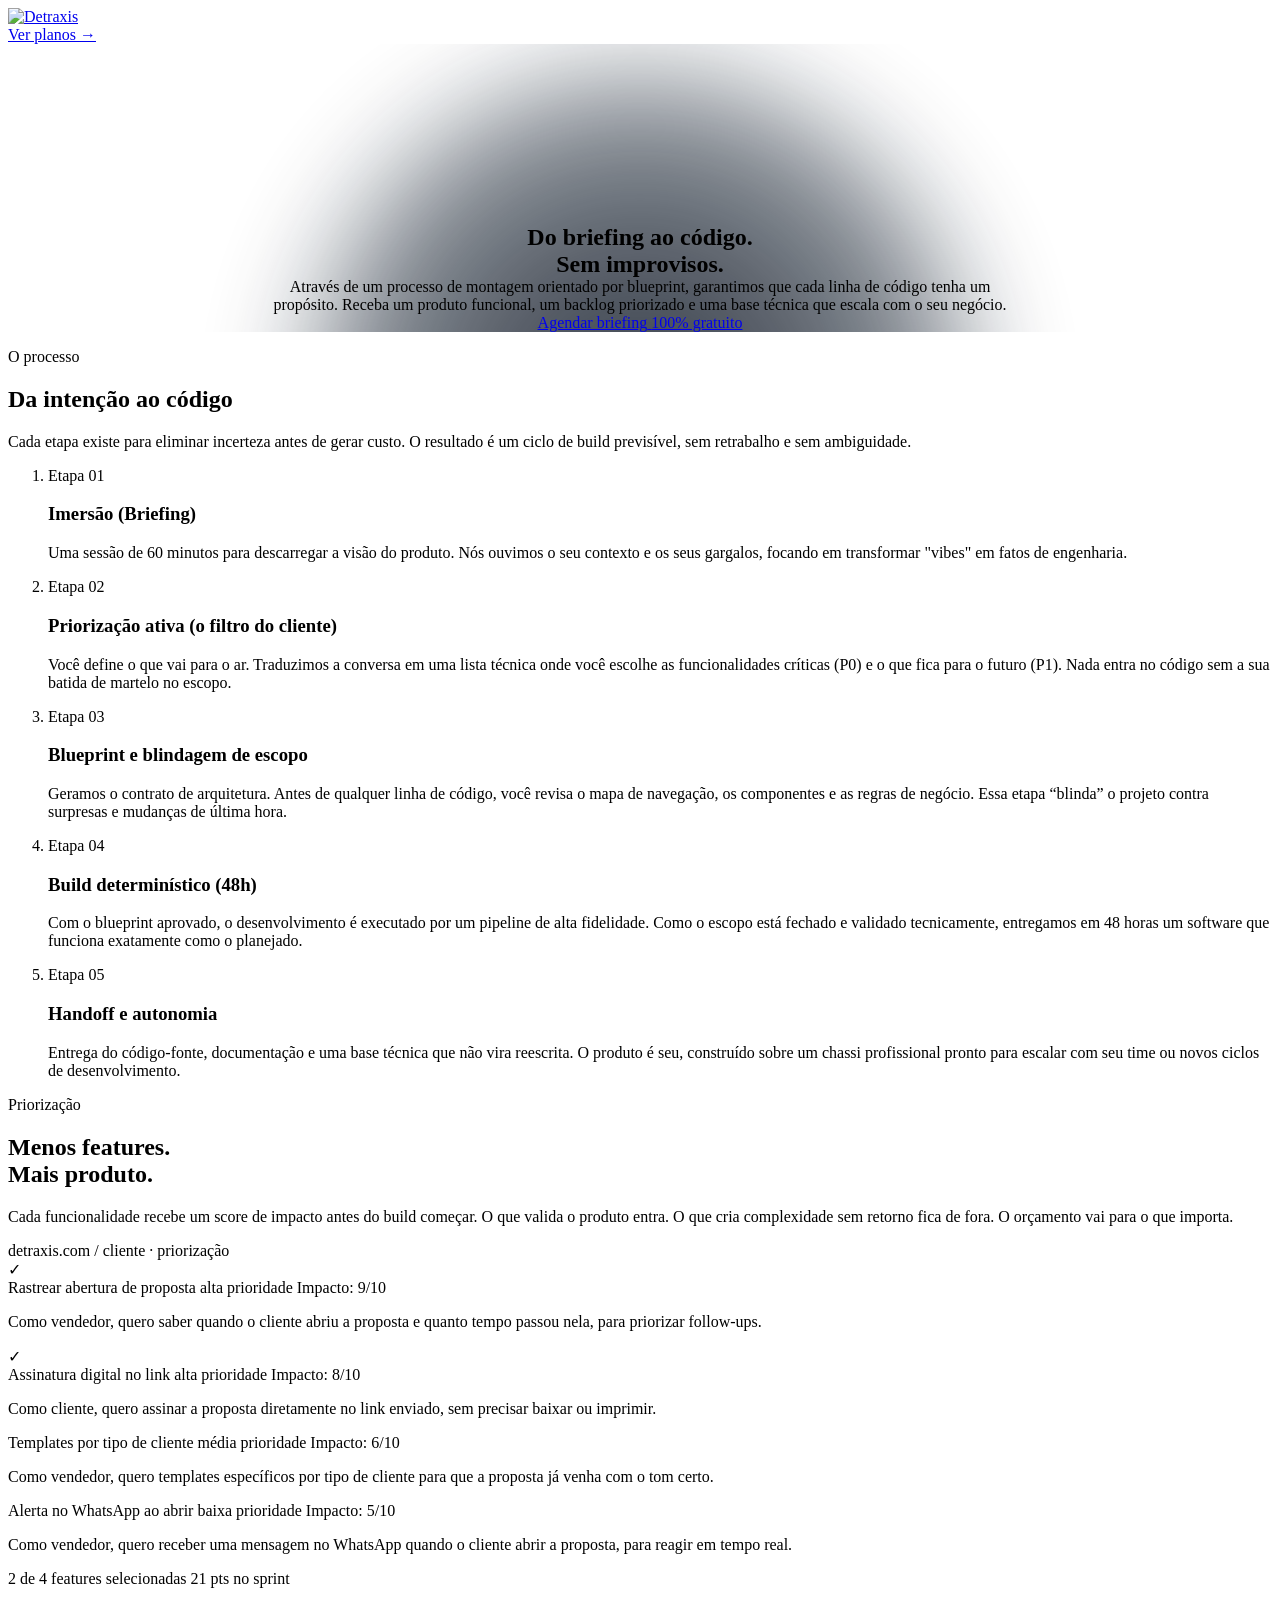
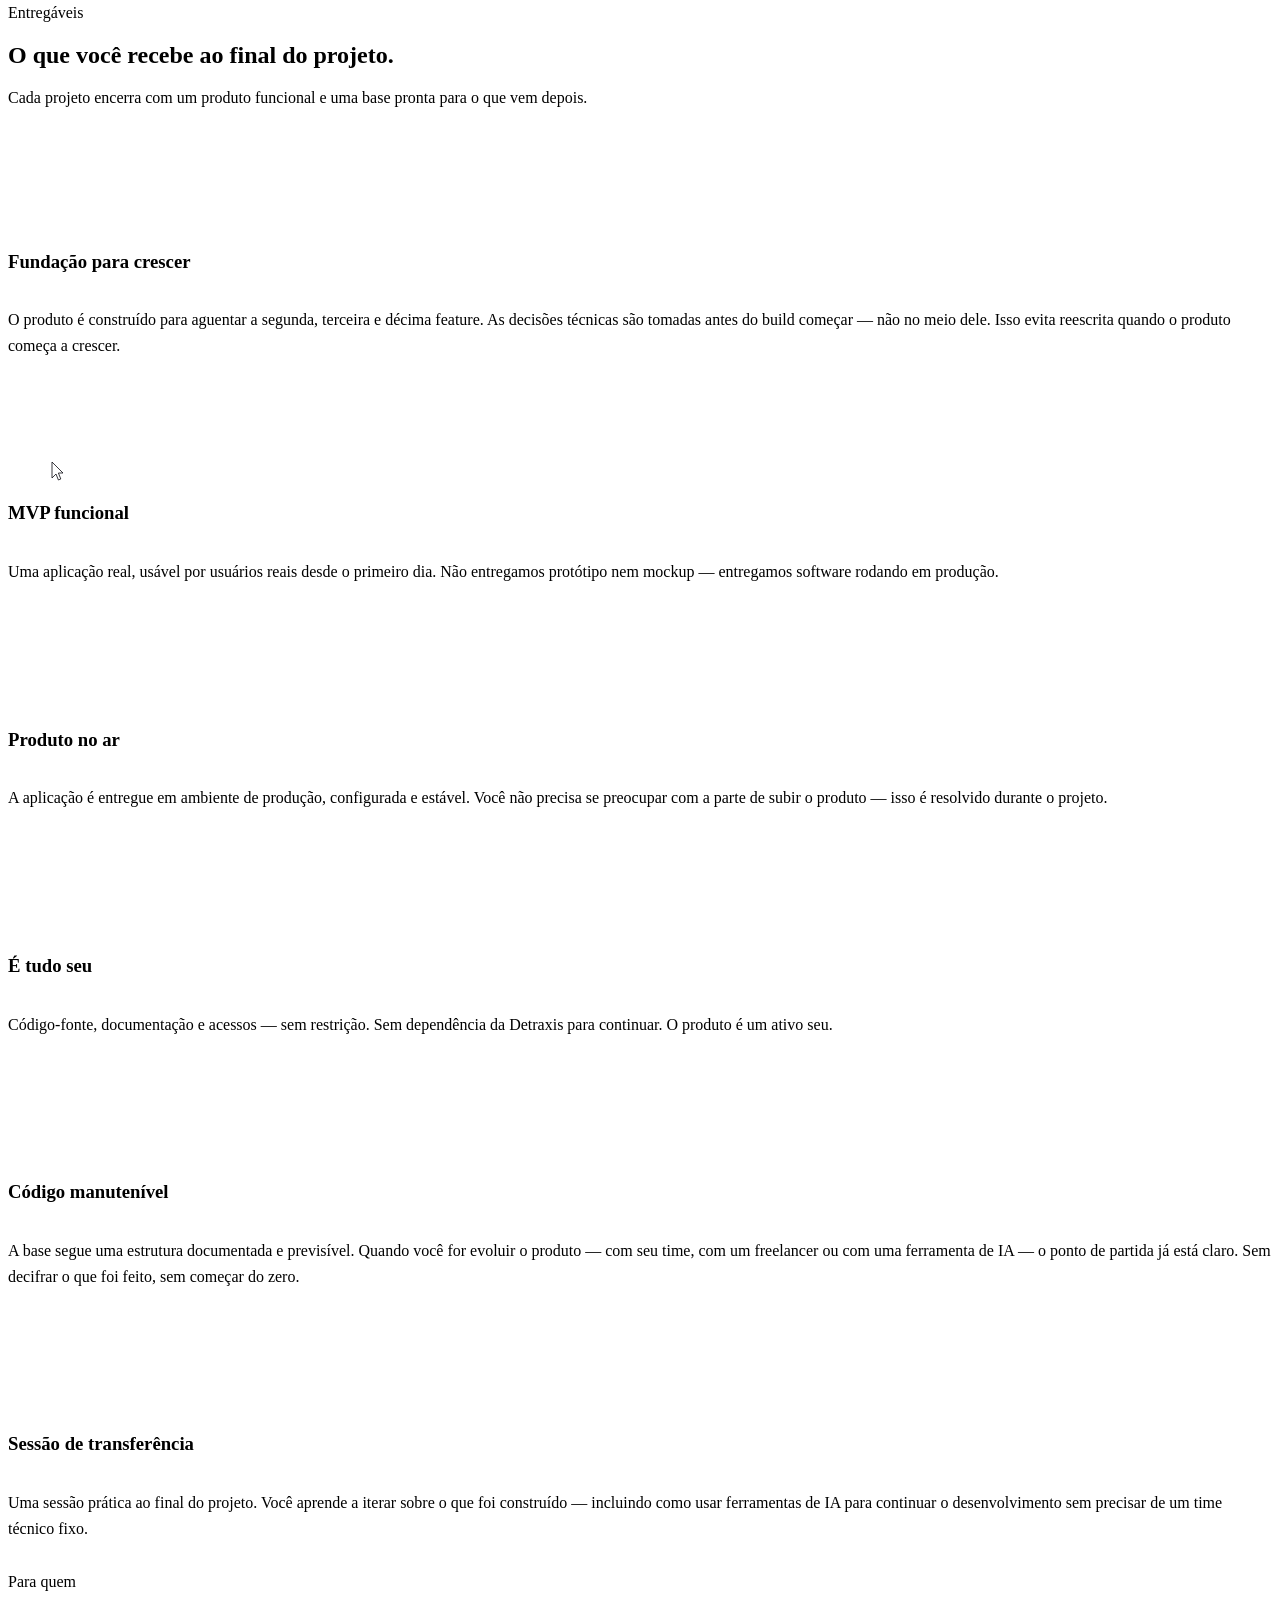
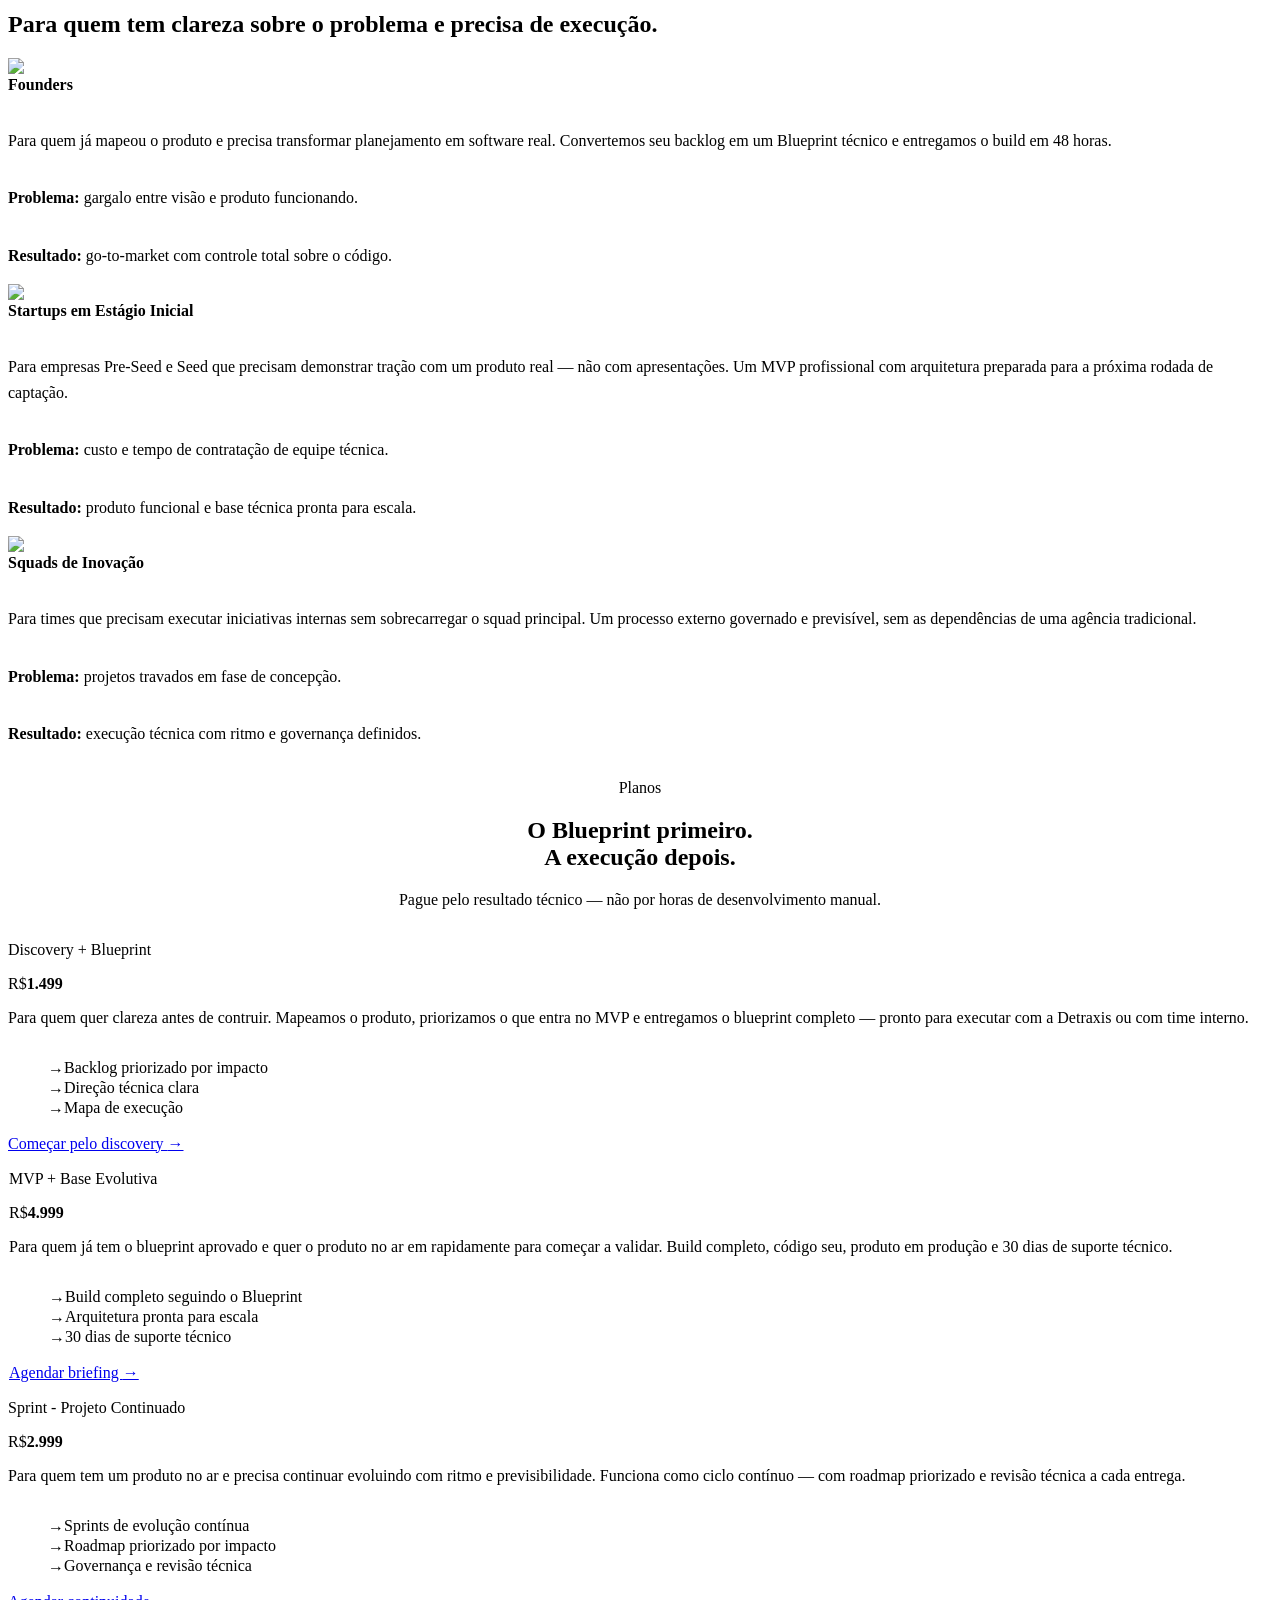
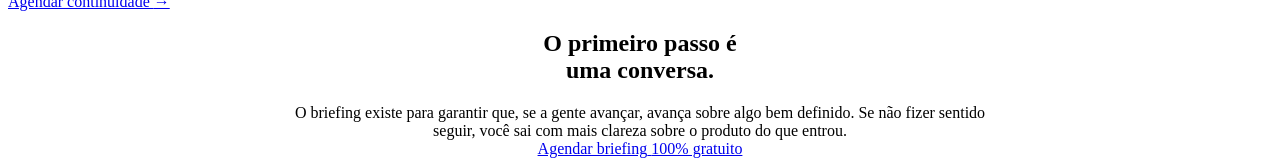
==== index.html @ 5890074c "Favicon padronizado em todas as páginas HTML Adiciona <link rel=icon href=site/img/favicon.png type=" ====
<!DOCTYPE html>
<html lang="pt-BR">
<head>
  <meta charset="UTF-8">
  <meta name="viewport" content="width=device-width, initial-scale=1.0">
  <title>Detraxis — Do briefing ao código. Sem improvisos.</title>
  <meta name="description"
    content="Através de um processo de montagem orientado por blueprint, garantimos que cada linha de código tenha um propósito. Receba um produto funcional, um backlog priorizado e uma base técnica que escala com o seu negócio.">
  <link rel="preconnect" href="https://fonts.googleapis.com">
  <link rel="preconnect" href="https://fonts.gstatic.com" crossorigin>
  <link
    href="https://fonts.googleapis.com/css2?family=Inter:wght@100..900&family=DM+Sans:opsz,wght@9..40,300;9..40,400;9..40,500;9..40,600&display=swap"
    rel="stylesheet">
  <link rel="stylesheet" href="site/css/style.css">
  <link href="https://unpkg.com/aos@2.3.1/dist/aos.css" rel="stylesheet">

  <link rel="icon" href="site/img/favicon.png" type="image/png">

  <!-- Open Graph -->
  <meta property="og:type" content="website">
  <meta property="og:site_name" content="Detraxis">
  <meta property="og:locale" content="pt_BR">

  <meta property="og:title" content="Detraxis — Do briefing ao código. Sem improvisos.">
  <meta property="og:url" content="https://mikaelcarrara.github.io/detraxis-site/">

  <meta property="og:image" content="https://mikaelcarrara.github.io/detraxis-site/site/img/social.png">
  <meta property="og:image:type" content="image/png">
  <meta property="og:image:width" content="1200">
  <meta property="og:image:height" content="630">
  <meta property="og:image:alt" content="Detraxis — Do briefing ao código. Sem improvisos.">

  <!-- Twitter / X -->
  <meta name="twitter:card" content="summary_large_image">
  <meta name="twitter:title" content="Detraxis — Do briefing ao código. Sem improvisos.">
  <meta name="twitter:description" content="Através de um processo de montagem orientado por blueprint, garantimos que cada linha de código tenha um propósito. Receba um produto funcional, um backlog priorizado e uma base técnica que escala com o seu negócio.">
  <meta name="twitter:image" content="https://mikaelcarrara.github.io/detraxis-site/site/img/social.png">
</head>

<body>

  <!-- NAV -->
  <header role="banner">
    <nav class="nav" aria-label="Navegação principal">
      <div class="container nav__inner">
        <a href="#" class="nav__logo" aria-label="Detraxis — Home">
          <img src="site/img/detraxis-logo.svg" alt="Detraxis">
        </a>
        <div class="nav__right">
          <a href="https://w.app/deplova" class="btn btn--primary btn--sm" aria-label="Começar projeto">
            <span class="btn__inner">Ver planos
              <span class="btn__arrow" aria-hidden="true">→</span>
            </span>
          </a>
        </div>
      </div>
    </nav>
  </header>

  <main id="main-content" role="main">

    <!-- HERO -->
    <section class="hero" aria-labelledby="hero-headline">
      <canvas id="bg-canvas"></canvas>
      <div class="container hero__content">
        <h1 id="hero-headline" class="headline headline--xl hero__headline" data-aos="fade-up">
          Do briefing ao código.<br> Sem improvisos.
        </h1>
        <p class="desc hero__sub" data-aos="fade-up" data-aos-delay="100">
          Através de um processo de montagem orientado por blueprint, garantimos que cada linha de código tenha um propósito. Receba um produto funcional, um backlog priorizado e uma base técnica que escala com o seu negócio.
        </p>
        <div class="hero__actions" data-aos="fade-up" data-aos-delay="150">
          <a href="https://w.app/deplova" class="btn btn--primary" data-aos="fade-up" data-aos-delay="100">
            <span class="btn__inner btn__inner--hero">
              <span class="btn__text">
                <span class="btn__title">Agendar briefing</span>
                <span class="btn__subtitle">100% gratuito</span>
              </span>
            </span>
          </a>
        </div>
      </div>
    </section>

    <!-- COMO FUNCIONA -->
    <section id="como-funciona" class="section" aria-labelledby="how-headline">
      <div class="container">
        <div class="grid grid-2" style="align-items: center;">
          <div class="section-header" data-aos="fade-up">
            <p class="label">O processo</p>
            <h2 id="how-headline" class="headline headline--lg">
              Da intenção ao código
            </h2>
            <p class="desc">Cada etapa existe para eliminar incerteza antes de gerar custo. O resultado é um ciclo de build previsível, sem retrabalho e sem ambiguidade.</p>
          </div>
          <ol class="timeline" aria-label="Etapas do processo" data-aos="fade-up" data-aos-delay="100">

            <li class="timeline-step">
              <div class="timeline-step__marker" aria-hidden="true">
                <span class="timeline-step__dot"></span>
              </div>
              <div>
                <p class="timeline-step__time">Etapa 01</p>
                <h3 class="timeline-step__title">Imersão (Briefing)</h3>
                <p class="timeline-step__desc">
                  Uma sessão de 60 minutos para descarregar a visão do produto. Nós ouvimos o seu contexto e os seus gargalos, focando em transformar "vibes" em fatos de engenharia.
                </p>
              </div>
            </li>

            <li class="timeline-step">
              <div class="timeline-step__marker" aria-hidden="true">
                <span class="timeline-step__dot"></span>
              </div>
              <div>
                <p class="timeline-step__time">Etapa 02</p>
                <h3 class="timeline-step__title">Priorização ativa (o filtro do cliente)</h3>
                <p class="timeline-step__desc">
                  Você define o que vai para o ar. Traduzimos a conversa em uma lista técnica onde você escolhe as funcionalidades críticas (P0) e o que fica para o futuro (P1). Nada entra no código sem a sua batida de martelo no escopo.
                </p>
              </div>
            </li>

            <li class="timeline-step">
              <div class="timeline-step__marker" aria-hidden="true">
                <span class="timeline-step__dot"></span>
              </div>
              <div>
                <p class="timeline-step__time">Etapa 03</p>
                <h3 class="timeline-step__title">Blueprint e blindagem de escopo</h3>
                <p class="timeline-step__desc">
                  Geramos o contrato de arquitetura. Antes de qualquer linha de código, você revisa o mapa de navegação, os componentes e as regras de negócio. Essa etapa “blinda” o projeto contra surpresas e mudanças de última hora.
                </p>
              </div>
            </li>

            <li class="timeline-step">
              <div class="timeline-step__marker" aria-hidden="true">
                <span class="timeline-step__dot"></span>
              </div>
              <div>
                <p class="timeline-step__time">Etapa 04</p>
                <h3 class="timeline-step__title">Build determinístico (48h)</h3>
                <p class="timeline-step__desc">
                  Com o blueprint aprovado, o desenvolvimento é executado por um pipeline de alta fidelidade. Como o escopo está fechado e validado tecnicamente, entregamos em 48 horas um software que funciona exatamente como o planejado.
                </p>
              </div>
            </li>

            <li class="timeline-step">
              <div class="timeline-step__marker" aria-hidden="true">
                <span class="timeline-step__dot"></span>
              </div>
              <div>
                <p class="timeline-step__time">Etapa 05</p>
                <h3 class="timeline-step__title">Handoff e autonomia</h3>
                <p class="timeline-step__desc">
                  Entrega do código-fonte, documentação e uma base técnica que não vira reescrita. O produto é seu, construído sobre um chassi profissional pronto para escalar com seu time ou novos ciclos de desenvolvimento.
                </p>
              </div>
            </li>

          </ol>
        </div>
      </div>
    </section>

    <!-- PRIORIZAÇÃO -->
    <section class="section priorization" aria-labelledby="controle-headline">
      <div class="container">
        <div class="grid grid-2" style="align-items: center;" data-aos="fade-up">
          <div class="section-header" data-aos="fade-up">
            <p class="label">Priorização</p>
            <h2 id="controle-headline" class="headline headline--lg">
              Menos features.<br>
              Mais produto.
            </h2>
            <p class="desc">Cada funcionalidade recebe um score de impacto antes do build começar. O que valida o produto entra. O que cria complexidade sem retorno fica de fora. O orçamento vai para o que importa.
          </div>
          <div class="controle__visual" aria-label="Demonstração da interface de priorização" data-aos="fade-up" data-aos-delay="100">
            <div class="demo-window">
              <div class="demo-window__bar" aria-hidden="true">
                <span class="terminal-dot terminal-dot--r"></span>
                <span class="terminal-dot terminal-dot--y"></span>
                <span class="terminal-dot terminal-dot--g"></span>
                <span class="demo-window__url">detraxis.com / cliente · priorização</span>
              </div>
              <div class="demo-window__body">
                <div class="demo-features" role="list">

                  <div class="demo-feature demo-feature--selected" role="listitem" aria-selected="true">
                    <div class="demo-feature__sel" aria-hidden="true">✓</div>
                    <div class="demo-feature__content">
                      <div class="demo-feature__header">
                        <span class="demo-feature__name">Rastrear abertura de proposta</span>
                        <span class="demo-feature__tags">
                          <span class="demo-feature__tag demo-feature__tag--high">alta prioridade</span>
                          <span class="demo-feature__tag">Impacto: 9/10</span>
                        </span>
                      </div>
                      <p class="demo-feature__story">Como vendedor, quero saber quando o cliente abriu a proposta e
                        quanto tempo passou nela, para priorizar follow-ups.</p>
                    </div>
                  </div>

                  <div class="demo-feature demo-feature--selected" role="listitem" aria-selected="true">
                    <div class="demo-feature__sel" aria-hidden="true">✓</div>
                    <div class="demo-feature__content">
                      <div class="demo-feature__header">
                        <span class="demo-feature__name">Assinatura digital no link</span>
                        <span class="demo-feature__tags">
                          <span class="demo-feature__tag demo-feature__tag--high">alta prioridade</span>
                          <span class="demo-feature__tag">Impacto: 8/10</span>
                        </span>
                      </div>
                      <p class="demo-feature__story">Como cliente, quero assinar a proposta diretamente no link enviado,
                        sem precisar baixar ou imprimir.</p>
                    </div>
                  </div>

                  <div class="demo-feature" role="listitem" aria-selected="false">
                    <div class="demo-feature__sel demo-feature__sel--empty" aria-hidden="true"></div>
                    <div class="demo-feature__content">
                      <div class="demo-feature__header">
                        <span class="demo-feature__name">Templates por tipo de cliente</span>
                        <span class="demo-feature__tags">
                          <span class="demo-feature__tag">média prioridade</span>
                          <span class="demo-feature__tag">Impacto: 6/10</span>
                        </span>
                      </div>
                      <p class="demo-feature__story">Como vendedor, quero templates específicos por tipo de cliente para
                        que a proposta já venha com o tom certo.</p>
                    </div>
                  </div>

                  <div class="demo-feature" role="listitem" aria-selected="false">
                    <div class="demo-feature__sel demo-feature__sel--empty" aria-hidden="true"></div>
                    <div class="demo-feature__content">
                      <div class="demo-feature__header">
                        <span class="demo-feature__name">Alerta no WhatsApp ao abrir</span>
                        <span class="demo-feature__tags">
                          <span class="demo-feature__tag">baixa prioridade</span>
                          <span class="demo-feature__tag">Impacto: 5/10</span>
                        </span>
                      </div>
                      <p class="demo-feature__story">Como vendedor, quero receber uma mensagem no WhatsApp quando o
                        cliente abrir a proposta, para reagir em tempo real.</p>
                    </div>
                  </div>

                </div>
                <div class="demo-window__footer">
                  <span class="demo-window__count">2 de 4 features selecionadas</span>
                  <span class="demo-window__pts">21 pts no sprint</span>
                </div>
              </div>
            </div>
          </div>
        </div>
      </div>
    </section>


    <!-- ENTREGÁVEIS -->
    <section id="entregaveis" class="section" aria-labelledby="deliverables-headline">
      <div class="container">
        <div class="section-header" data-aos="fade-up">
          <p class="label">Entregáveis</p>
          <h2 id="deliverables-headline" class="headline headline--lg">
            O que você recebe ao final do projeto.
          </h2>
          <p class="desc">
            Cada projeto encerra com um produto funcional e uma base pronta para o que vem depois.
          </p>
        </div>
        <div class="grid grid-3" role="list" data-aos="fade-up" data-aos-delay="50">

          <article class="content-card" role="listitem">
            <div class="content-card__icon">
            <svg width="128" height="128" viewBox="0 0 64 64" fill="none">
              <line class="e1 e-pulse" x1="32" y1="32" x2="12" y2="12" stroke="var(--c4)" stroke-width="1" />
              <line class="e2 e-pulse" x1="32" y1="32" x2="52" y2="12" stroke="var(--c4)" stroke-width="1" />
              <line class="e3 e-pulse" x1="32" y1="32" x2="10" y2="48" stroke="var(--c4)" stroke-width="1" />
              <line class="e4 e-pulse" x1="32" y1="32" x2="54" y2="48" stroke="var(--r4)" stroke-width="1" />
              <circle class="nd1" cx="12" cy="12" fill="var(--c4)" opacity=".7" />
              <circle class="nd2" cx="52" cy="12" fill="var(--c4)" opacity=".7" />
              <circle class="nd3" cx="10" cy="48" fill="var(--c4)" opacity=".7" />
              <circle class="nd4" cx="54" cy="48" fill="var(--r4)" opacity=".7" />
              <text x="12" y="8" font-family="monospace" font-size="5" fill="var(--c3)" text-anchor="middle"
                opacity=".6">DB</text>
              <text x="52" y="8" font-family="monospace" font-size="5" fill="var(--c3)" text-anchor="middle"
                opacity=".6">API</text>
              <text x="10" y="58" font-family="monospace" font-size="5" fill="var(--c3)" text-anchor="middle"
                opacity=".6">UI</text>
              <text x="54" y="58" font-family="monospace" font-size="5" fill="var(--r3)" text-anchor="middle"
                opacity=".6">CDN</text>
              <circle cx="32" cy="32" r="10" fill="var(--c4)" fill-opacity=".08" stroke="var(--c4)" stroke-width=".6"
                opacity=".4" />
              <circle class="nc" cx="32" cy="32" fill="var(--c4)" opacity=".9" />
            </svg>
            </div>
            <h3>Fundação para crescer</h3>
            <p class="content-card__desc">O produto é construído para aguentar a segunda, terceira e décima feature. As decisões técnicas são tomadas antes do build começar — não no meio dele. Isso evita reescrita quando o produto começa a crescer.</p>
          </article>

          <article class="content-card" role="listitem">
            <div class="content-card__icon">
            <svg width="128" height="128" viewBox="0 0 64 64" fill="none">
              <g class="ui-grid">
                <rect x="4" y="4" width="56" height="56" rx="4" stroke="var(--ink)" stroke-width=".6" fill="none"
                  stroke-dasharray="3 2" />
                <line x1="4" y1="16" x2="60" y2="16" stroke="var(--ink)" stroke-width=".5" stroke-dasharray="3 2" />
                <line x1="20" y1="16" x2="20" y2="60" stroke="var(--ink)" stroke-width=".5" stroke-dasharray="3 2" />
              </g>
              <g class="ui-nav">
                <rect x="4" y="4" width="56" height="11" rx="3" fill="var(--c4)" fill-opacity=".1" stroke="var(--c4)"
                  stroke-width=".9" />
                <rect x="7" y="7" width="10" height="5" rx="1.5" fill="var(--c4)" fill-opacity=".4" />
                <rect x="44" y="7" width="13" height="5" rx="2.5" fill="var(--r4)" fill-opacity=".6" />
              </g>
              <g class="ui-side">
                <rect x="4" y="16" width="15" height="44" rx="0" fill="var(--c4)" fill-opacity=".05" stroke="var(--c4)"
                  stroke-width=".7" opacity=".5" />
                <rect x="6" y="20" width="9" height="2" rx="1" fill="var(--c4)" opacity=".4" />
                <rect x="6" y="25" width="9" height="2" rx="1" fill="var(--ink)" opacity=".2" />
                <rect x="6" y="30" width="7" height="2" rx="1" fill="var(--ink)" opacity=".2" />
              </g>
              <g class="ui-card">
                <rect x="22" y="18" width="38" height="22" rx="3" fill="var(--c4)" fill-opacity=".07" stroke="var(--c4)"
                  stroke-width=".8" />
                <rect x="25" y="21" width="18" height="4" rx="1" fill="var(--ink)" opacity=".2" />
                <rect x="25" y="27" width="30" height="2" rx="1" fill="var(--ink)" opacity=".12" />
              </g>
              <g class="ui-btn">
                <rect class="ui-btn-fill" x="48" y="44" width="12" height="8" rx="3" fill="var(--r4)" fill-opacity=".15"
                  stroke="var(--r4)" stroke-width=".9" />
                <text x="54" y="49" font-family="monospace" font-size="4.5" fill="var(--r4)" text-anchor="middle"
                  dominant-baseline="central" opacity=".8">GO</text>
              </g>
              <g class="ui-cursor">
                <path d="M22 44 L22 52 L24 50 L25.2 53 L26.4 52.5 L25.2 49.5 L27.5 49.5 Z" fill="var(--r4)"
                  stroke="#090910" stroke-width=".4" />
              </g>
            </svg>
            </div>
            <h3>MVP funcional</h3>
            <p class="content-card__desc">Uma aplicação real, usável por usuários reais desde o primeiro dia. Não entregamos protótipo nem mockup — entregamos software rodando em produção.</p>
          </article>

          <article class="content-card" role="listitem">
            <div class="content-card__icon">
            <svg width="128" height="128" viewBox="0 0 64 64" fill="none">
              <g class="code-blk">
                <text x="8" y="18" font-family="monospace" font-size="6" fill="var(--c4)" opacity=".45">const app =</text>
                <text x="8" y="26" font-family="monospace" font-size="6" fill="var(--ink)" opacity=".3">  listen(3000)</text>
                <text x="8" y="34" font-family="monospace" font-size="6" fill="var(--r4)" opacity=".35">→ build</text>
              </g>
              <path class="dep-arrow" d="M32 52 L32 24 M26 30 L32 24 L38 30" stroke="var(--c4)" stroke-width="1.5"
                stroke-linecap="round" stroke-linejoin="round" fill="none" />
              <path class="dep-cloud"
                d="M14 28 Q14 18 24 18 Q26 12 34 12 Q44 12 44 20 Q52 20 52 28 Q52 36 44 36 L22 36 Q14 36 14 28Z"
                stroke="var(--c4)" stroke-width="1.2" fill="none" />
              <circle class="dep-ping" cx="32" cy="24" fill="var(--c4)" />
              <g class="dep-url">
                <rect x="8" y="46" width="48" height="12" rx="6" fill="var(--c4)" fill-opacity=".08" stroke="var(--c4)"
                  stroke-width=".9" />
                <text x="32" y="52" font-family="monospace" font-size="6" fill="var(--c4)" text-anchor="middle"
                  dominant-baseline="central" opacity=".85">detraxis.app ✓</text>
              </g>
            </svg>
            </div>
            <h3>Produto no ar</h3>
            <p class="content-card__desc">A aplicação é entregue em ambiente de produção, configurada e estável. Você não precisa se preocupar com a parte de subir o produto — isso é resolvido durante o projeto.</p>
          </article>

          <article class="content-card" role="listitem">
            <div class="content-card__icon">
            <svg width="128" height="128" viewBox="0 0 64 64" fill="none">
              <line class="trunk" x1="16" y1="8" x2="16" y2="52" stroke="var(--c4)" stroke-width="1.4"
                stroke-linecap="round" />
              <path class="br-l" d="M16 22 Q16 32 30 32" fill="none" stroke="var(--c3)" stroke-width="1"
                stroke-linecap="round" />
              <path class="br-r" d="M16 36 Q16 44 30 44" fill="none" stroke="var(--r3)" stroke-width="1"
                stroke-linecap="round" />
              <circle class="cm1" cx="16" cy="12" r="3.5" fill="var(--c4)" opacity=".9" />
              <circle class="cm2" cx="16" cy="24" r="3.5" fill="var(--c4)" opacity=".9" />
              <circle class="cm3" cx="16" cy="36" r="3.5" fill="var(--c4)" opacity=".9" />
              <circle class="cm4" cx="30" cy="32" r="3" fill="var(--c3)" opacity=".8" />
              <circle class="cm5" cx="30" cy="44" r="3" fill="var(--r4)" opacity=".8" />
              <g class="head-tag">
                <rect x="8" y="6" width="16" height="8" rx="2" fill="var(--c4)" fill-opacity=".2" stroke="var(--c4)"
                  stroke-width=".8" />
                <text class="head-txt" x="16" y="10.5" font-family="monospace" font-size="4.5" fill="var(--c4)"
                  text-anchor="middle" dominant-baseline="central">HEAD</text>
              </g>
              <g class="git-doc">
                <rect x="36" y="8" width="22" height="28" rx="3" fill="var(--c4)" fill-opacity=".06" stroke="var(--c4)"
                  stroke-width="1" />
                <path d="M52 8 L58 14 L52 14 Z" fill="var(--c4)" fill-opacity=".2" />
                <path d="M52 8 L58 14 L52 14" stroke="var(--c4)" stroke-width=".9" fill="none" />
                <line x1="39" y1="20" x2="50" y2="20" stroke="var(--ink)" stroke-width="1" stroke-linecap="round"
                  opacity=".4" />
                <line x1="39" y1="24" x2="53" y2="24" stroke="var(--ink)" stroke-width="1" stroke-linecap="round"
                  opacity=".3" />
                <line x1="39" y1="28" x2="47" y2="28" stroke="var(--ink)" stroke-width="1" stroke-linecap="round"
                  opacity=".2" />
                <text x="47" y="12" font-family="monospace" font-size="4.5" fill="var(--c4)" text-anchor="middle"
                  dominant-baseline="central" opacity=".6">PDF</text>
              </g>
            </svg>
            </div>
            <h3>É tudo seu</h3>
            <p class="content-card__desc">Código-fonte, documentação e acessos — sem restrição. Sem dependência da Detraxis para continuar. O produto é um ativo seu.</p>
          </article>

          <article class="content-card" role="listitem">
            <div class="content-card__icon">
            <svg width="128" height="128" viewBox="0 0 64 64" fill="none">
              <rect x="6" y="4" width="34" height="44" rx="3" fill="var(--c4)" fill-opacity=".05" stroke="var(--c4)"
                stroke-width="1" />
              <line x1="11" y1="14" x2="30" y2="14" stroke="var(--r4)" stroke-width="1.1" stroke-linecap="round"
                opacity=".7" />
              <line x1="11" y1="20" x2="34" y2="20" stroke="var(--c4)" stroke-width="1" stroke-linecap="round"
                opacity=".5" />
              <line x1="14" y1="26" x2="32" y2="26" stroke="var(--c4)" stroke-width="1" stroke-linecap="round"
                opacity=".4" />
              <line x1="14" y1="32" x2="28" y2="32" stroke="var(--c4)" stroke-width="1" stroke-linecap="round"
                opacity=".3" />
              <line x1="11" y1="38" x2="26" y2="38" stroke="var(--c4)" stroke-width="1" stroke-linecap="round"
                opacity=".5" />
              <rect x="11" y="11" width="3" height="3" rx=".5" fill="var(--r4)" opacity=".5" />
              <rect x="11" y="17" width="3" height="3" rx=".5" fill="var(--c4)" opacity=".4" />
              <rect x="11" y="35" width="3" height="3" rx=".5" fill="var(--c4)" opacity=".4" />
              <circle cx="48" cy="36" r="12" fill="var(--c4)" fill-opacity=".07" stroke="var(--c4)"
                stroke-width="1.1" />
              <circle cx="48" cy="36" r="5" fill="var(--c4)" fill-opacity=".2" />
              <circle cx="48" cy="36" r="2" fill="var(--c4)" opacity=".8" />
              <line x1="40" y1="20" x2="44" y2="30" stroke="var(--c4)" stroke-width=".8" stroke-dasharray="2.5 2"
                opacity=".5" />
              <line x1="40" y1="32" x2="44" y2="34" stroke="var(--c4)" stroke-width=".8" stroke-dasharray="2.5 2"
                opacity=".4" />
              <circle cx="48" cy="12" r="4" stroke="var(--r4)" stroke-width="1" fill="none" opacity=".7" />
              <path d="M42 22 Q48 18 54 22" stroke="var(--r4)" stroke-width="1" fill="none" stroke-linecap="round"
                opacity=".6" />
              <circle cx="56" cy="52" r="6" fill="var(--c4)" fill-opacity=".15" stroke="var(--c4)" stroke-width=".9" />
              <path d="M53 52 L55.5 54.5 L59 50" stroke="var(--c4)" stroke-width="1.2" fill="none"
                stroke-linecap="round" stroke-linejoin="round" />
            </svg>
            </div>
            <h3>Código manutenível</h3>
            <p class="content-card__desc">A base segue uma estrutura documentada e previsível. Quando você for evoluir o produto — com seu time, com um freelancer ou com uma ferramenta de IA — o ponto de partida já está claro. Sem decifrar o que foi feito, sem começar do zero.
            </p>
          </article>

          <article class="content-card" role="listitem">
            <div class="content-card__icon">
            <svg width="128" height="128" viewBox="0 0 64 64" fill="none">
              <circle cx="32" cy="20" r="10" stroke="var(--c4)" stroke-width="1.2" fill="none" opacity=".7" />
              <circle cx="32" cy="20" r="4" fill="var(--c4)" opacity=".4" />
              <line x1="32" y1="30" x2="32" y2="44" stroke="var(--c4)" stroke-width="1.2" stroke-linecap="round"
                opacity=".6" />
              <line x1="20" y1="38" x2="32" y2="44" stroke="var(--c4)" stroke-width="1" stroke-linecap="round"
                opacity=".5" />
              <line x1="44" y1="38" x2="32" y2="44" stroke="var(--c4)" stroke-width="1" stroke-linecap="round"
                opacity=".5" />
              <line x1="32" y1="44" x2="26" y2="56" stroke="var(--c4)" stroke-width="1" stroke-linecap="round"
                opacity=".5" />
              <line x1="32" y1="44" x2="38" y2="56" stroke="var(--c4)" stroke-width="1" stroke-linecap="round"
                opacity=".5" />
              <rect x="42" y="10" width="16" height="10" rx="2" fill="var(--r4)" fill-opacity=".15" stroke="var(--r4)"
                stroke-width=".9" />
              <text x="50" y="16" font-family="monospace" font-size="5" fill="var(--r4)" text-anchor="middle"
                dominant-baseline="central" opacity=".9">IA</text>
              <line x1="42" y1="16" x2="40" y2="18" stroke="var(--r4)" stroke-width=".8" stroke-dasharray="2 1"
                opacity=".6" />
            </svg>
            </div>
            <h3>Sessão de transferência</h3>
            <p class="content-card__desc">Uma sessão prática ao final do projeto. Você aprende a iterar sobre o que foi construído — incluindo como usar ferramentas de IA para continuar o desenvolvimento sem precisar de um time técnico fixo.</p>
          </article>

        </div>
      </div>
    </section>

    <!-- PARA QUEM É -->
    <section id="para-quem" class="section" aria-labelledby="persona-headline">
      <div class="container">
        <div class="section-header" data-aos="fade-up">
          <p class="label">Para quem</p>
          <h2 id="persona-headline" class="headline headline--lg">
            Para quem tem clareza sobre o problema e precisa de execução.
          </h2>
        </div>
        <div class="grid grid-3" role="list" data-aos="fade-up" data-aos-delay="50">

          <article class="content-card" role="listitem">
            <img src="site/img/banner-01.jpg">
            <h3 class="content-card__title content-card__title--persona">Founders</h3>
            <p class="content-card__desc">Para quem já mapeou o produto e precisa transformar planejamento em software real. Convertemos seu backlog em um Blueprint técnico e entregamos o build em 48 horas.</p>
            <p class="content-card__desc"><strong>Problema:</strong> gargalo entre visão e produto funcionando.</p>
            <p class="content-card__desc"><strong>Resultado:</strong> go-to-market com controle total sobre o código.</p>
          </article>

          <article class="content-card" role="listitem">
            <img src="site/img/banner-02.jpg">
            <h3 class="content-card__title content-card__title--persona">Startups em Estágio Inicial</h3>
            <p class="content-card__desc">Para empresas Pre-Seed e Seed que precisam demonstrar tração com um produto real — não com apresentações. Um MVP profissional com arquitetura preparada para a próxima rodada de captação.</p>
            <p class="content-card__desc"><strong>Problema:</strong> custo e tempo de contratação de equipe técnica.</p>
            <p class="content-card__desc"><strong>Resultado:</strong> produto funcional e base técnica pronta para escala.</p>
          </article>

          <article class="content-card" role="listitem">
            <img src="site/img/banner-03.jpg">
            <h3 class="content-card__title content-card__title--persona">Squads de Inovação</h3>
            <p class="content-card__desc">Para times que precisam executar iniciativas internas sem sobrecarregar o squad principal. Um processo externo governado e previsível, sem as dependências de uma agência tradicional.</p>
            <p class="content-card__desc"><strong>Problema:</strong> projetos travados em fase de concepção.</p>
            <p class="content-card__desc"><strong>Resultado:</strong> execução técnica com ritmo e governança definidos.</p>
          </article>

        </div>
      </div>
    </section>

    <!-- PLANOS -->
    <section id="planos" class="section" aria-labelledby="plans-headline" style="text-align: center;">
      <div class="container">

        <div class="section-header" data-aos="fade-up">
          <p class="label">Planos</p>
          <h2 id="plans-headline" class="headline headline--lg">
            O Blueprint primeiro.<br> A execução depois.
          </h2>
          <p class="desc">
            Pague pelo resultado técnico — não por horas de desenvolvimento manual.
          </p>
        </div>

        <div class="plans-grid grid grid-3" role="list" data-aos="fade-up" data-aos-delay="50">

          <article class="plan-card" aria-labelledby="plan-discovery-name" role="listitem">
            <div>
              <p id="plan-discovery-name" class="label label--muted">Discovery + Blueprint</p>
            </div>
            <div class="plan-card__price">
              <span class="plan-card__currency">R$</span>
              <span class="plan-card__amount">1.499</span>
            </div>
            <p>Para quem quer clareza antes de contruir. Mapeamos o produto, priorizamos o que entra no MVP e entregamos o blueprint completo — pronto para executar com a Detraxis ou com time interno.</p>
            <ul class="plan-card__features" aria-label="Itens inclusos no Discovery">
              <li class="plan-card__feature">
                <span class="plan-card__check" aria-hidden="true">→</span>
                <span>Backlog priorizado por impacto</span>
              </li>
              <li class="plan-card__feature">
                <span class="plan-card__check" aria-hidden="true">→</span>
                <span>Direção técnica clara</span>
              </li>
              <li class="plan-card__feature">
                <span class="plan-card__check" aria-hidden="true">→</span>
                <span>Mapa de execução</span>
              </li>
            </ul>
            <a href="#" class="btn btn--outline btn--sm" aria-label="Contratar plano Discovery">
              Começar pelo discovery
              <span class="btn__arrow" aria-hidden="true">→</span>
            </a>
          </article>

          <article class="plan-card plan-card--featured" aria-labelledby="plan-mvp-name" role="listitem">
            <div>
              <p id="plan-mvp-name" class="label">MVP + Base Evolutiva</p>
            </div>
            <div class="plan-card__price">
              <span class="plan-card__currency plan-card__currency--featured">R$</span>
              <span class="plan-card__amount">4.999</span>
            </div>
            <p>
              Para quem já tem o blueprint aprovado e quer o produto no ar em rapidamente para começar a validar. Build completo, código seu, produto em produção e 30 dias de suporte técnico.
            </p>
            <ul class="plan-card__features" aria-label="Itens inclusos no MVP + Treinamento">
              <li class="plan-card__feature">
                <span class="plan-card__check" aria-hidden="true">→</span>
                <span>Build completo seguindo o Blueprint</span>
              </li>
              <li class="plan-card__feature">
                <span class="plan-card__check" aria-hidden="true">→</span>
                <span>Arquitetura pronta para escala</span>
              </li>
              <li class="plan-card__feature">
                <span class="plan-card__check" aria-hidden="true">→</span>
                <span>30 dias de suporte técnico</span>
              </li>
            </ul>
            <a href="https://w.app/deplova" class="btn btn--primary btn--sm" aria-label="Iniciar MVP">
              <span class="btn__inner">Agendar briefing
                <span class="btn__arrow" aria-hidden="true">→</span>
              </span>
            </a>
          </article>

          <article class="plan-card" aria-labelledby="plan-continuado-name" role="listitem">
            <div>
              <p id="plan-continuado-name" class="label label--muted">Sprint - Projeto Continuado</p>
            </div>
            <div class="plan-card__price">
              <span class="plan-card__currency">R$</span>
              <span class="plan-card__amount">2.999</span>
            </div>
            <p>
              Para quem tem um produto no ar e precisa continuar evoluindo com ritmo e previsibilidade. Funciona como ciclo contínuo — com roadmap priorizado e revisão técnica a cada entrega.   
            </p>
            <ul class="plan-card__features" aria-label="Itens inclusos no Projeto Continuado">
              <li class="plan-card__feature">
                <span class="plan-card__check" aria-hidden="true">→</span>
                <span>Sprints de evolução contínua</span>
              </li>
              <li class="plan-card__feature">
                <span class="plan-card__check" aria-hidden="true">→</span>
                <span>Roadmap priorizado por impacto</span>
              </li>
              <li class="plan-card__feature">
                <span class="plan-card__check" aria-hidden="true">→</span>
                <span>Governança e revisão técnica</span>
              </li>
            </ul>
            <a href="https://w.app/deplova" class="btn btn--outline btn--sm" aria-label="Contratar Projeto Continuado">
              Agendar continuidade
              <span class="btn__arrow" aria-hidden="true">→</span>
            </a>
          </article>

        </div>
      </div>
    </section>

    <section class="section final-cta" aria-labelledby="cta-headline">

      <div class="hero-glow"></div>

      <div class="container">

          <div class="section-header" data-aos="fade-up">
            <h2 id="cta-headline" class="headline headline--lg">
              O primeiro passo é<br>uma conversa.
            </h2>
            <p class="desc">
              O briefing existe para garantir que, se a gente avançar, avança sobre algo bem definido. Se não fizer sentido seguir, você sai com mais clareza sobre o produto do que entrou.
            </p>
          </div>

          <a href="https://w.app/deplova" class="btn btn--primary" data-aos="fade-up" data-aos-delay="100">
            <span class="btn__inner btn__inner--hero">
              <span class="btn__text">
                <span class="btn__title">Agendar briefing</span>
                <span class="btn__subtitle">100% gratuito</span>
              </span>
            </span>
          </a>

      </div>
    </section>

  </main>

  <script src="https://unpkg.com/aos@2.3.1/dist/aos.js"></script>
  <script>
    AOS.init({
      duration: 700,
      easing: 'ease-out',
      once: true,
      offset: 40
    });
  </script>
  <script src="site/js/hero.js"></script>

</body>

</html>
---- site/css/style.css ----
@import url('tokens.css');
@import url('base.css');
@import url('primitives/grid.css');
@import url('components/layout.css');
@import url('components/section-header.css');
@import url('components/badges.css');
@import url('components/buttons.css');
@import url('components/nav.css');
@import url('components/timeline.css');
@import url('components/card.css');
@import url('components/demo-window.css');
@import url('components/dashboard.css');
@import url('components/plans.css');
@import url('sections/hero.css');
@import url('components/cta.css');
@import url('components/final-cta.css');
@import url('components/icons.css');
@import url('animations.css');
@import url('responsive.css');
@import url('pages/home.css');
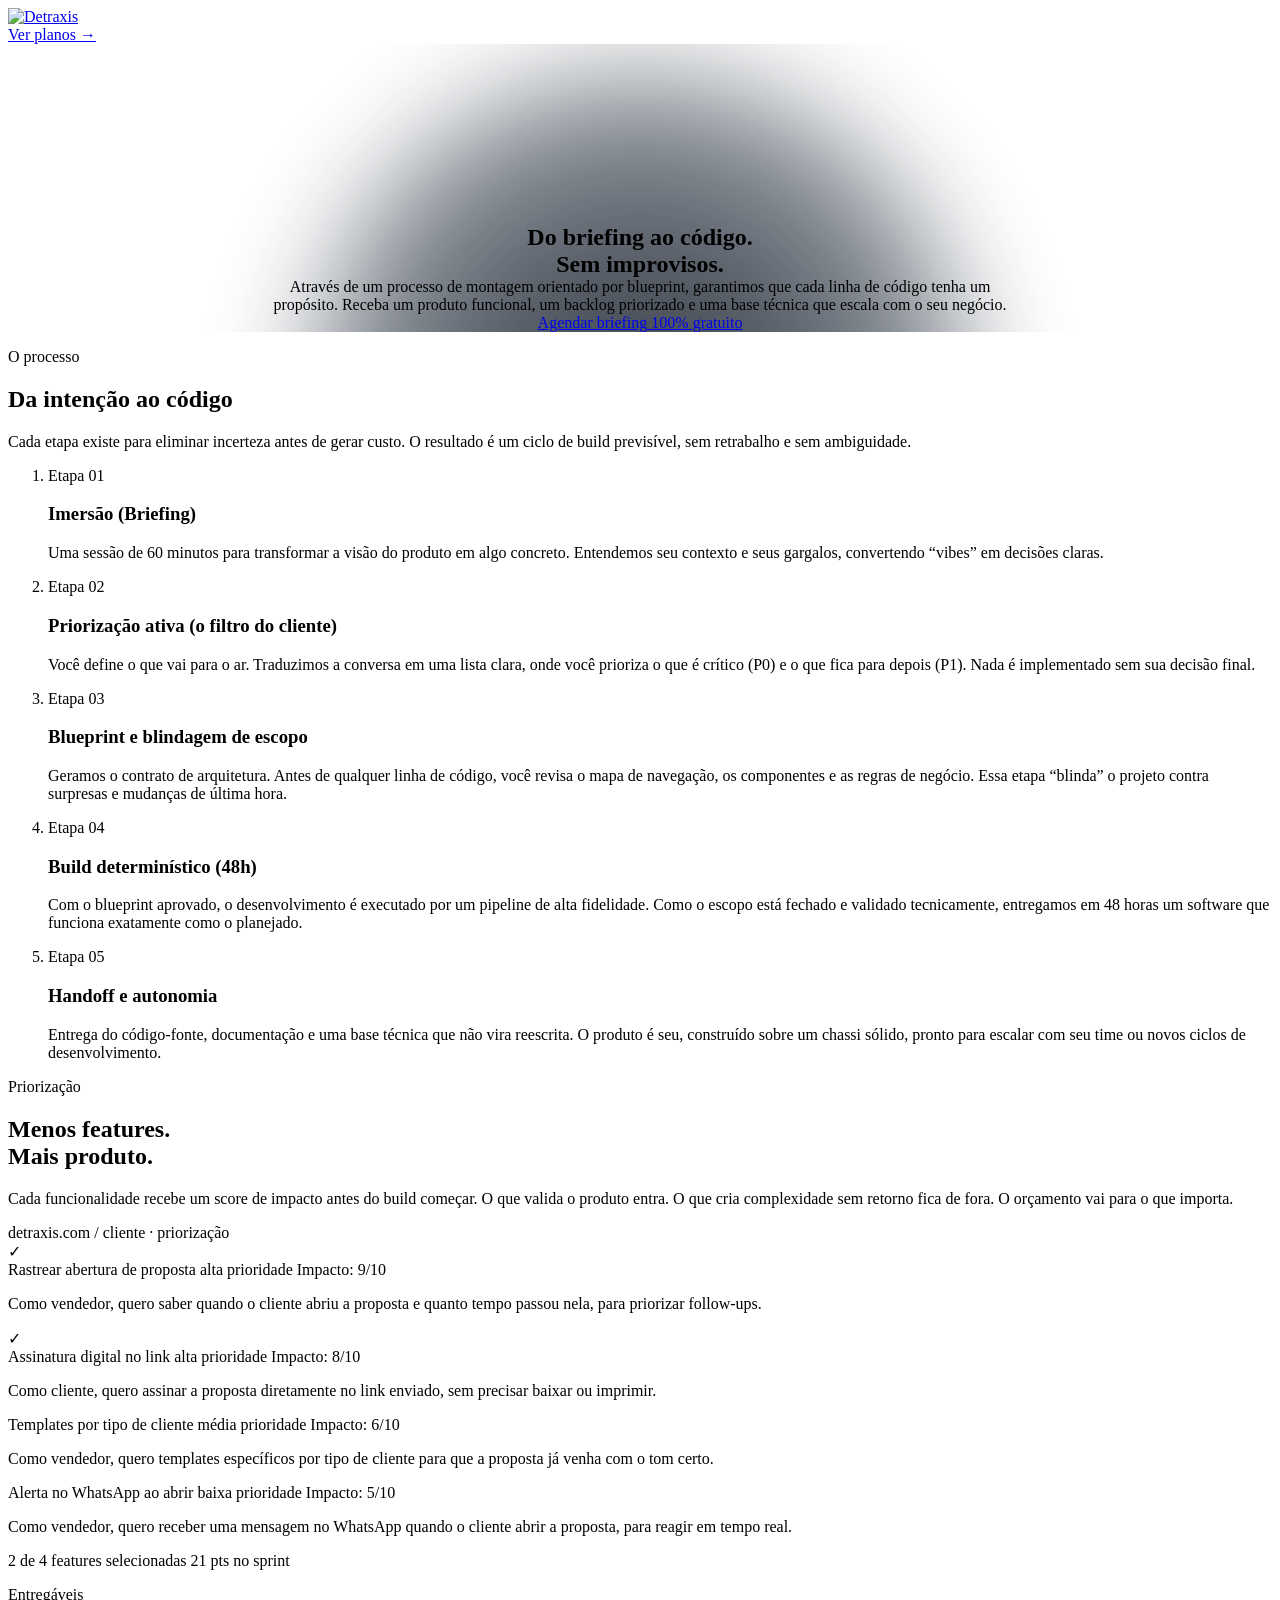
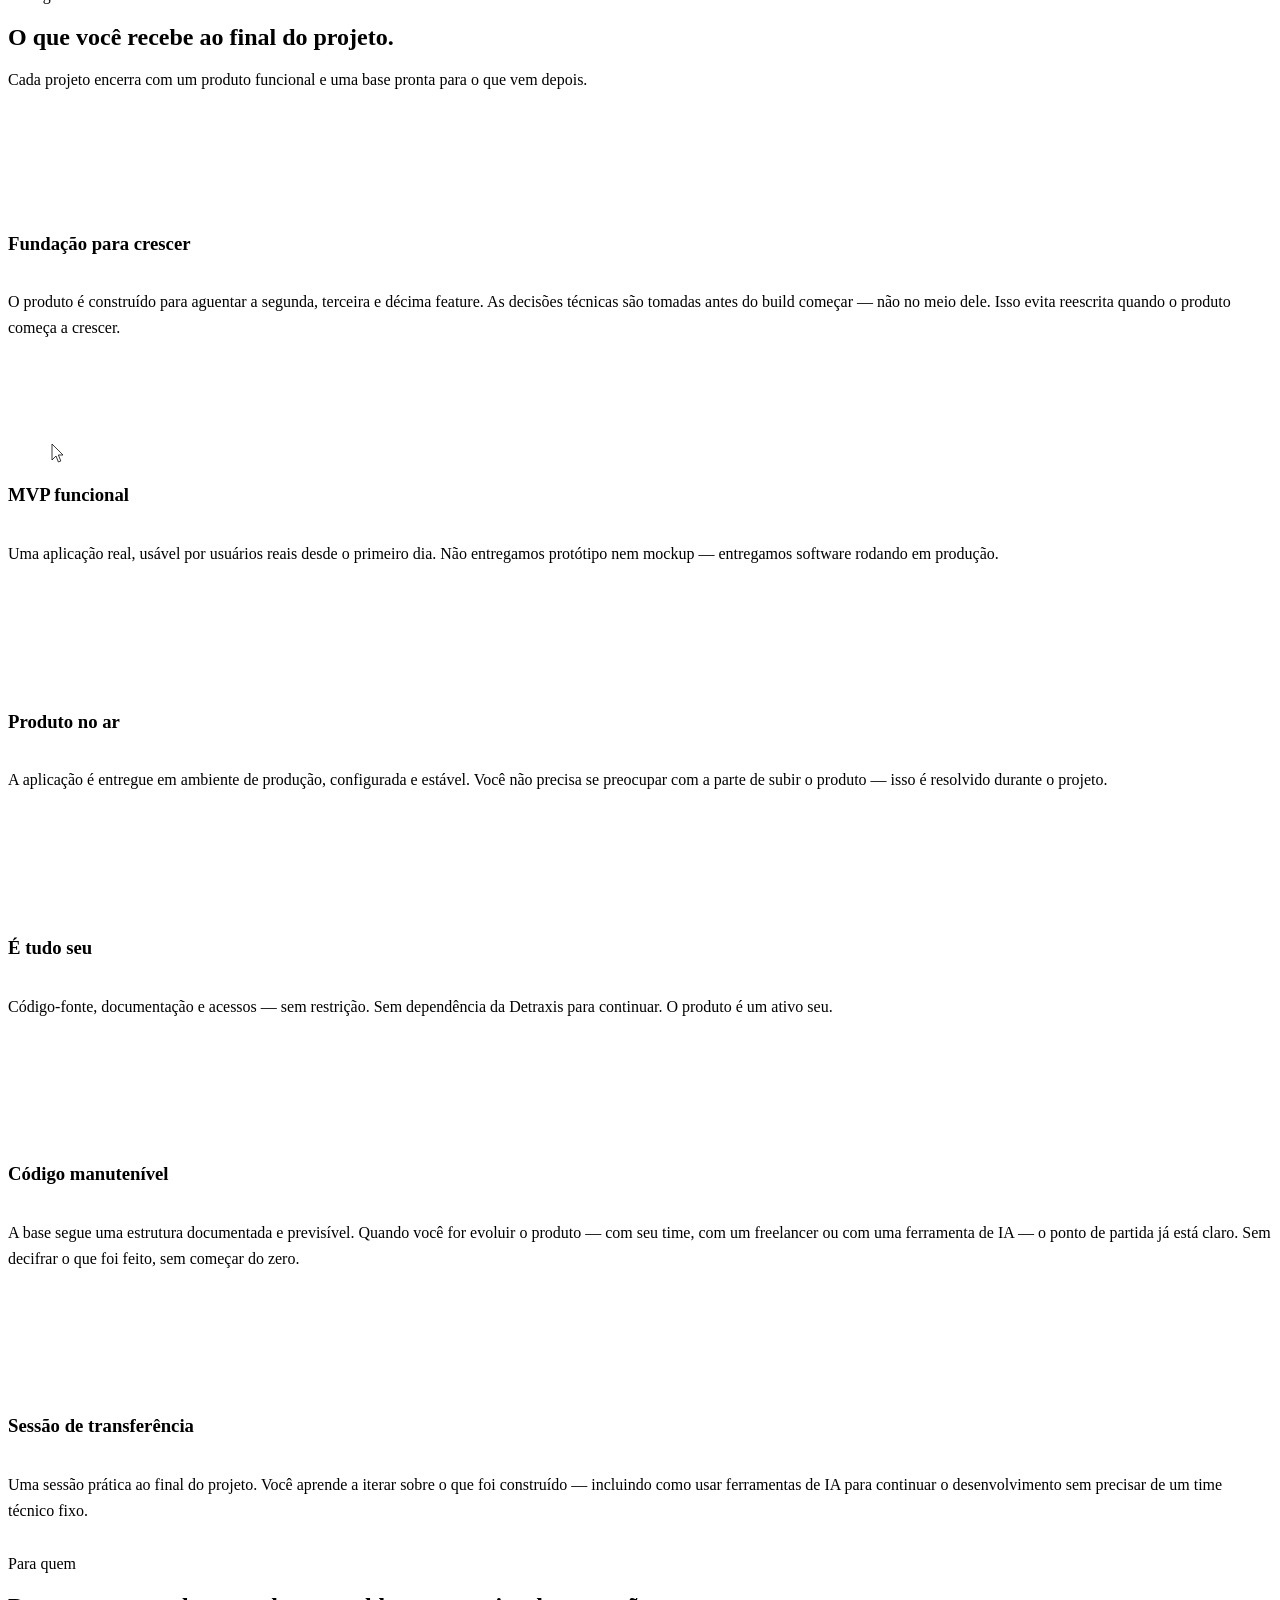
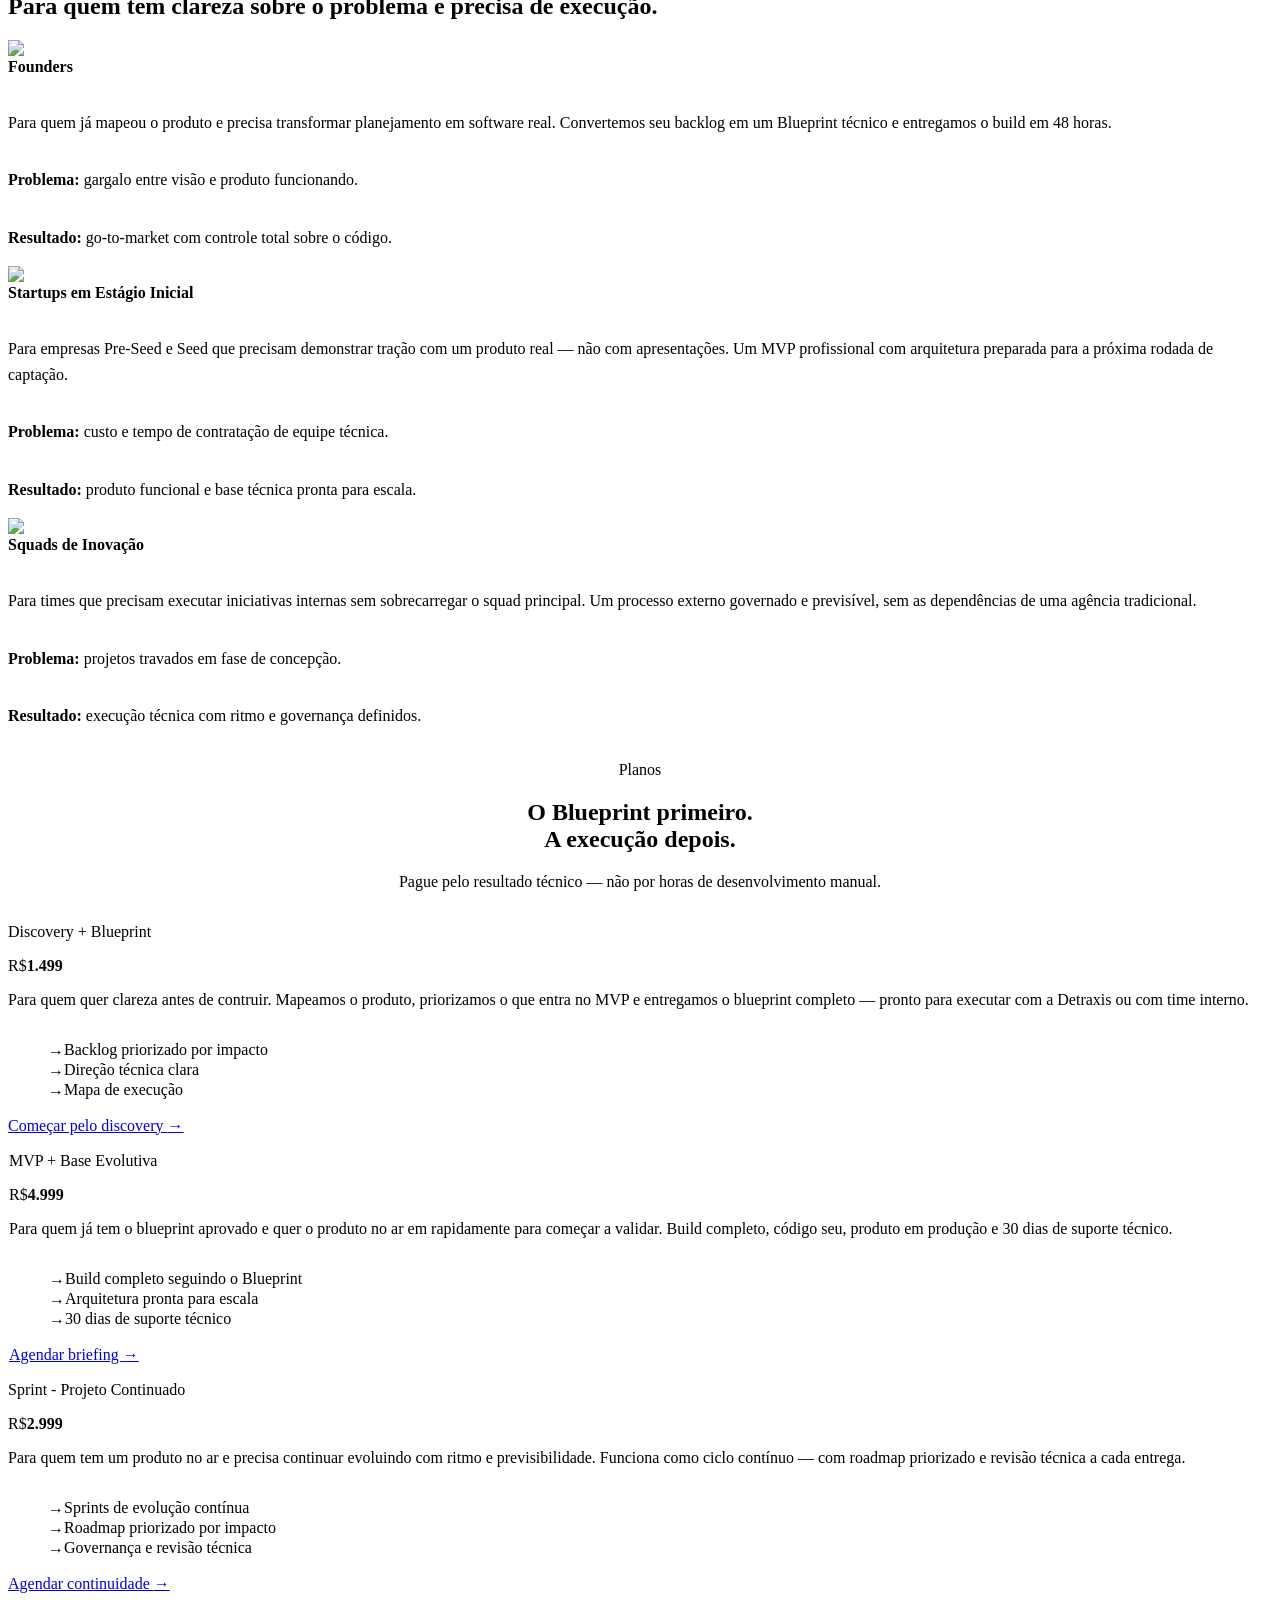
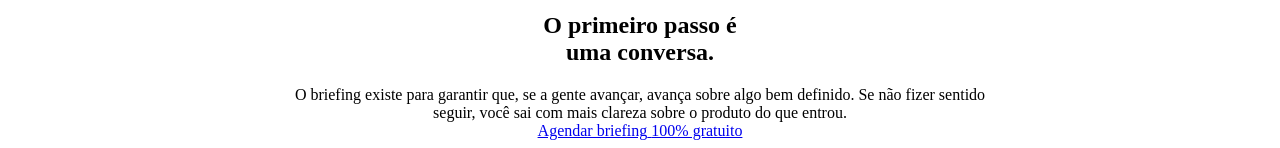
==== commit 640e8b9d: "Created contact modal" ====
--- a/index.html
+++ b/index.html
@@ -5,7 +5,7 @@
   <meta name="viewport" content="width=device-width, initial-scale=1.0">
   <title>Detraxis — Do briefing ao código. Sem improvisos.</title>
   <meta name="description"
-    content="Através de um processo de montagem orientado por blueprint, garantimos que cada linha de código tenha um propósito. Receba um produto funcional, um backlog priorizado e uma base técnica que escala com o seu negócio.">
+    content="Geração determinística de produtos orientada por blueprint.">
   <link rel="preconnect" href="https://fonts.googleapis.com">
   <link rel="preconnect" href="https://fonts.gstatic.com" crossorigin>
   <link
@@ -47,7 +47,7 @@
           <img src="site/img/detraxis-logo.svg" alt="Detraxis">
         </a>
         <div class="nav__right">
-          <a href="https://w.app/deplova" class="btn btn--primary btn--sm" aria-label="Começar projeto">
+          <a href="#planos" class="btn btn--primary btn--sm" aria-label="Ver planos">
             <span class="btn__inner">Ver planos
               <span class="btn__arrow" aria-hidden="true">→</span>
             </span>
@@ -70,7 +70,7 @@
           Através de um processo de montagem orientado por blueprint, garantimos que cada linha de código tenha um propósito. Receba um produto funcional, um backlog priorizado e uma base técnica que escala com o seu negócio.
         </p>
         <div class="hero__actions" data-aos="fade-up" data-aos-delay="150">
-          <a href="https://w.app/deplova" class="btn btn--primary" data-aos="fade-up" data-aos-delay="100">
+          <a href="#" class="btn btn--primary" data-aos="fade-up" data-aos-delay="100" data-lead-trigger data-plan="MVP + Base Evolutiva" aria-controls="lead-modal">
             <span class="btn__inner btn__inner--hero">
               <span class="btn__text">
                 <span class="btn__title">Agendar briefing</span>
@@ -103,7 +103,7 @@
                 <p class="timeline-step__time">Etapa 01</p>
                 <h3 class="timeline-step__title">Imersão (Briefing)</h3>
                 <p class="timeline-step__desc">
-                  Uma sessão de 60 minutos para descarregar a visão do produto. Nós ouvimos o seu contexto e os seus gargalos, focando em transformar "vibes" em fatos de engenharia.
+                  Uma sessão de 60 minutos para transformar a visão do produto em algo concreto. Entendemos seu contexto e seus gargalos, convertendo “vibes” em decisões claras.
                 </p>
               </div>
             </li>
@@ -116,7 +116,7 @@
                 <p class="timeline-step__time">Etapa 02</p>
                 <h3 class="timeline-step__title">Priorização ativa (o filtro do cliente)</h3>
                 <p class="timeline-step__desc">
-                  Você define o que vai para o ar. Traduzimos a conversa em uma lista técnica onde você escolhe as funcionalidades críticas (P0) e o que fica para o futuro (P1). Nada entra no código sem a sua batida de martelo no escopo.
+                  Você define o que vai para o ar. Traduzimos a conversa em uma lista clara, onde você prioriza o que é crítico (P0) e o que fica para depois (P1). Nada é implementado sem sua decisão final.
                 </p>
               </div>
             </li>
@@ -155,7 +155,7 @@
                 <p class="timeline-step__time">Etapa 05</p>
                 <h3 class="timeline-step__title">Handoff e autonomia</h3>
                 <p class="timeline-step__desc">
-                  Entrega do código-fonte, documentação e uma base técnica que não vira reescrita. O produto é seu, construído sobre um chassi profissional pronto para escalar com seu time ou novos ciclos de desenvolvimento.
+                  Entrega do código-fonte, documentação e uma base técnica que não vira reescrita. O produto é seu, construído sobre um chassi sólido, pronto para escalar com seu time ou novos ciclos de desenvolvimento.
                 </p>
               </div>
             </li>
@@ -561,7 +561,7 @@
                 <span>Mapa de execução</span>
               </li>
             </ul>
-            <a href="#" class="btn btn--outline btn--sm" aria-label="Contratar plano Discovery">
+            <a href="#" class="btn btn--outline btn--sm" aria-label="Contratar plano Discovery" data-lead-trigger data-plan="Discovery + Blueprint" aria-controls="lead-modal">
               Começar pelo discovery
               <span class="btn__arrow" aria-hidden="true">→</span>
             </a>
@@ -592,7 +592,7 @@
                 <span>30 dias de suporte técnico</span>
               </li>
             </ul>
-            <a href="https://w.app/deplova" class="btn btn--primary btn--sm" aria-label="Iniciar MVP">
+            <a href="#" class="btn btn--primary btn--sm" aria-label="Iniciar MVP" data-lead-trigger data-plan="MVP + Base Evolutiva" aria-controls="lead-modal">
               <span class="btn__inner">Agendar briefing
                 <span class="btn__arrow" aria-hidden="true">→</span>
               </span>
@@ -624,7 +624,7 @@
                 <span>Governança e revisão técnica</span>
               </li>
             </ul>
-            <a href="https://w.app/deplova" class="btn btn--outline btn--sm" aria-label="Contratar Projeto Continuado">
+            <a href="#" class="btn btn--outline btn--sm" aria-label="Contratar Projeto Continuado" data-lead-trigger data-plan="Sprint - Projeto Continuado" aria-controls="lead-modal">
               Agendar continuidade
               <span class="btn__arrow" aria-hidden="true">→</span>
             </a>
@@ -649,7 +649,7 @@
             </p>
           </div>
 
-          <a href="https://w.app/deplova" class="btn btn--primary" data-aos="fade-up" data-aos-delay="100">
+          <a href="#" class="btn btn--primary" data-aos="fade-up" data-aos-delay="100" data-lead-trigger data-plan="Discovery + Blueprint" aria-controls="lead-modal">
             <span class="btn__inner btn__inner--hero">
               <span class="btn__text">
                 <span class="btn__title">Agendar briefing</span>
@@ -661,6 +661,55 @@
       </div>
     </section>
 
+    <div class="modal" id="lead-modal" aria-hidden="true">
+      <div class="modal__overlay" data-modal-close></div>
+      <div class="modal__dialog" role="dialog" aria-modal="true" aria-labelledby="lead-modal-title">
+        <button class="modal__close" type="button" aria-label="Fechar modal" data-modal-close>×</button>
+        <form class="form" id="lead-form" data-submit-endpoint="https://formspree.io/f/SEU_FORM_ID" novalidate>
+          <div class="form__header">
+            <h2 class="form__title" id="lead-modal-title">Agende seu briefing</h2>
+            <p class="form__subtitle">Preencha os dados e retornamos com o próximo passo para o plano ideal.</p>
+          </div>
+          <div class="form__group">
+            <label class="form__label" for="lead-name">Nome</label>
+            <input class="form__input" id="lead-name" name="name" type="text" autocomplete="name" required>
+          </div>
+          <div class="form__group">
+            <label class="form__label" for="lead-email">E-mail</label>
+            <input class="form__input" id="lead-email" name="email" type="email" autocomplete="email" required>
+          </div>
+          <div class="form__group">
+            <span class="form__label">Selecione o plano</span>
+            <div class="form__plans" role="radiogroup" aria-label="Planos disponíveis">
+              <label class="selectable-card" data-plan-card data-plan-value="Discovery + Blueprint">
+                <input type="radio" name="plan" value="Discovery + Blueprint" required>
+                <span class="selectable-card__name">Discovery + Blueprint</span>
+                <span class="selectable-card__price">R$ 1.499</span>
+                <span class="selectable-card__description">Mapeamento, backlog priorizado e blueprint pronto para execução.</span>
+              </label>
+              <label class="selectable-card" data-plan-card data-plan-value="MVP + Base Evolutiva">
+                <input type="radio" name="plan" value="MVP + Base Evolutiva" required>
+                <span class="selectable-card__name">MVP + Base Evolutiva</span>
+                <span class="selectable-card__price">R$ 4.999</span>
+                <span class="selectable-card__description">Build completo, base escalável e produto no ar.</span>
+              </label>
+              <label class="selectable-card" data-plan-card data-plan-value="Sprint - Projeto Continuado">
+                <input type="radio" name="plan" value="Sprint - Projeto Continuado" required>
+                <span class="selectable-card__name">Sprint - Projeto Continuado</span>
+                <span class="selectable-card__price">R$ 2.999</span>
+                <span class="selectable-card__description">Evolução contínua com roadmap priorizado e revisão técnica.</span>
+              </label>
+            </div>
+          </div>
+          <div class="form__actions">
+            <button class="btn btn--primary form__submit" type="submit">
+              <span class="btn__inner">Enviar</span>
+            </button>
+          </div>
+          <p class="form__status" id="lead-form-status" role="status" aria-live="polite"></p>
+        </form>
+      </div>
+    </div>
   </main>
 
   <script src="https://unpkg.com/aos@2.3.1/dist/aos.js"></script>
@@ -673,6 +722,7 @@
     });
   </script>
   <script src="site/js/hero.js"></script>
+  <script src="site/js/form.js"></script>
 
 </body>
 
--- a/site/css/style.css
+++ b/site/css/style.css
@@ -11,10 +11,11 @@
 @import url('components/demo-window.css');
 @import url('components/dashboard.css');
 @import url('components/plans.css');
+@import url('components/modal.css');
+@import url('components/form.css');
 @import url('sections/hero.css');
 @import url('components/cta.css');
 @import url('components/final-cta.css');
 @import url('components/icons.css');
 @import url('animations.css');
 @import url('responsive.css');
-@import url('pages/home.css');
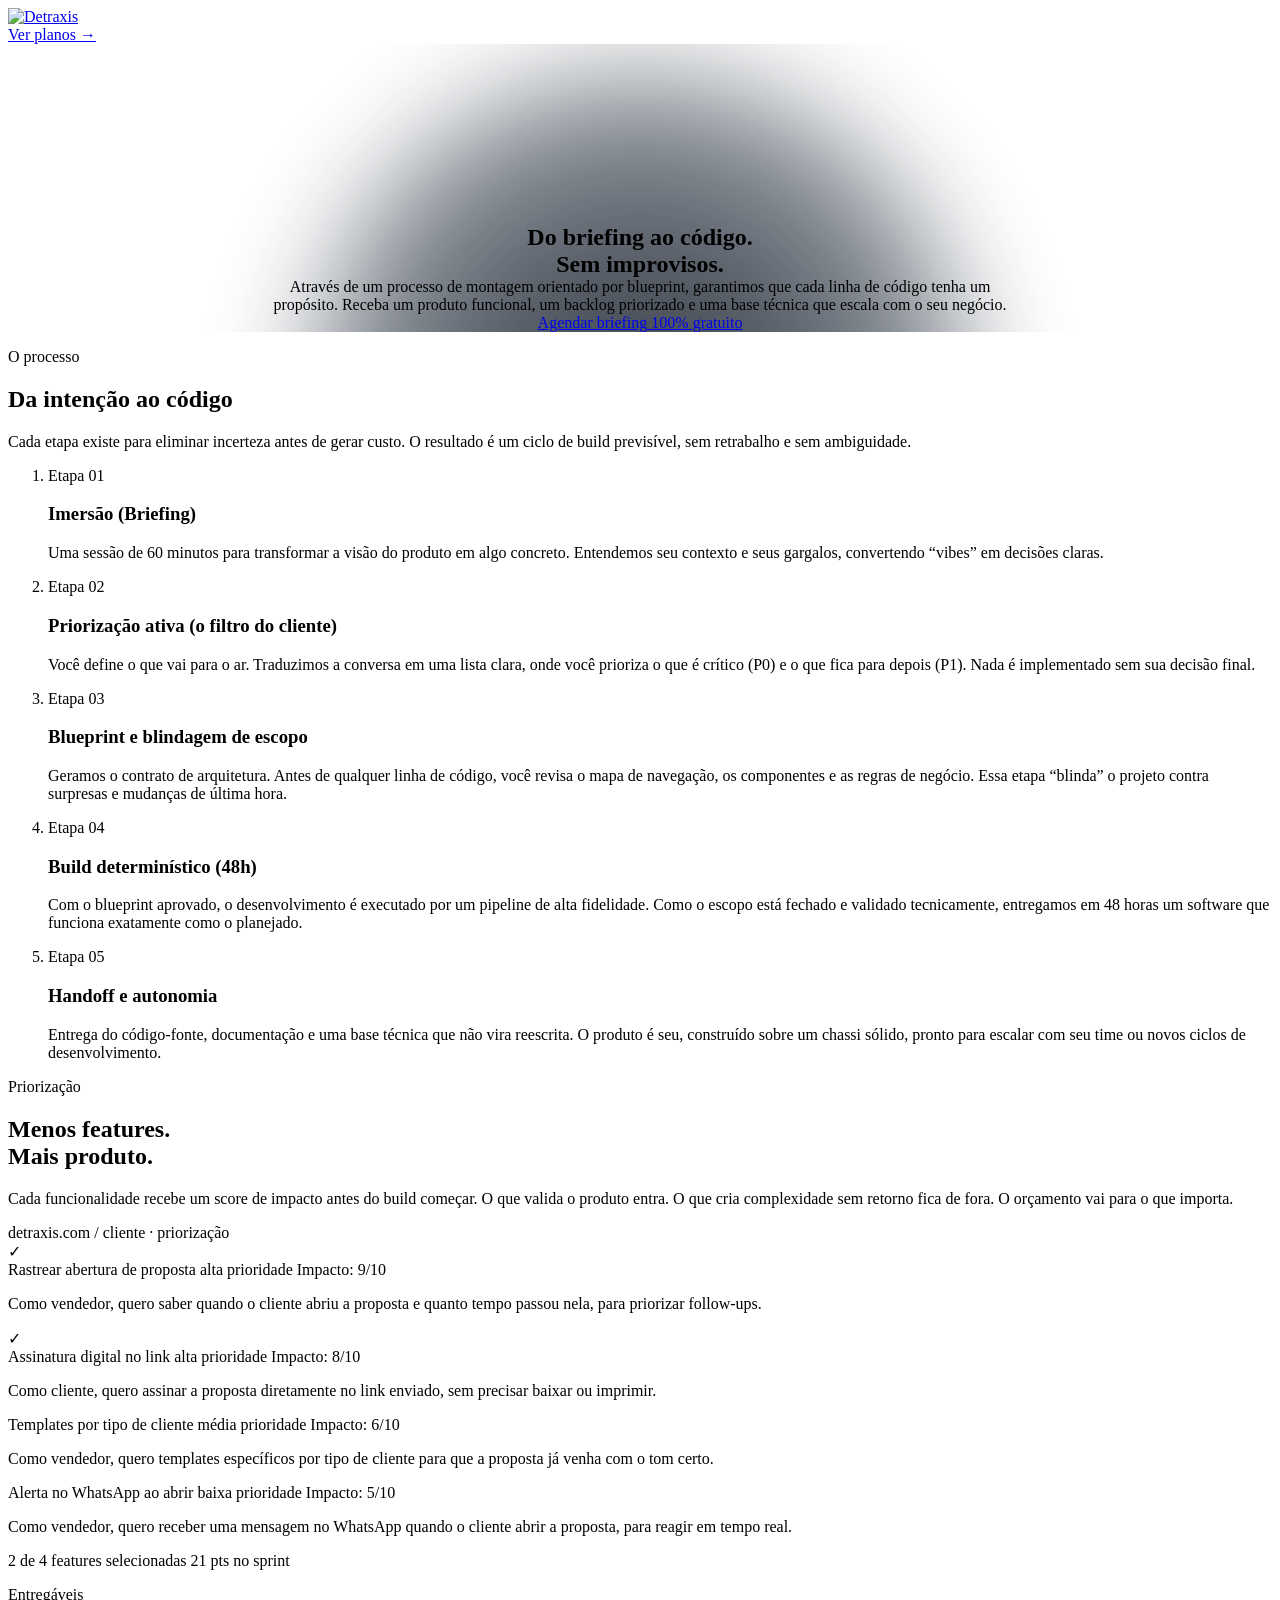
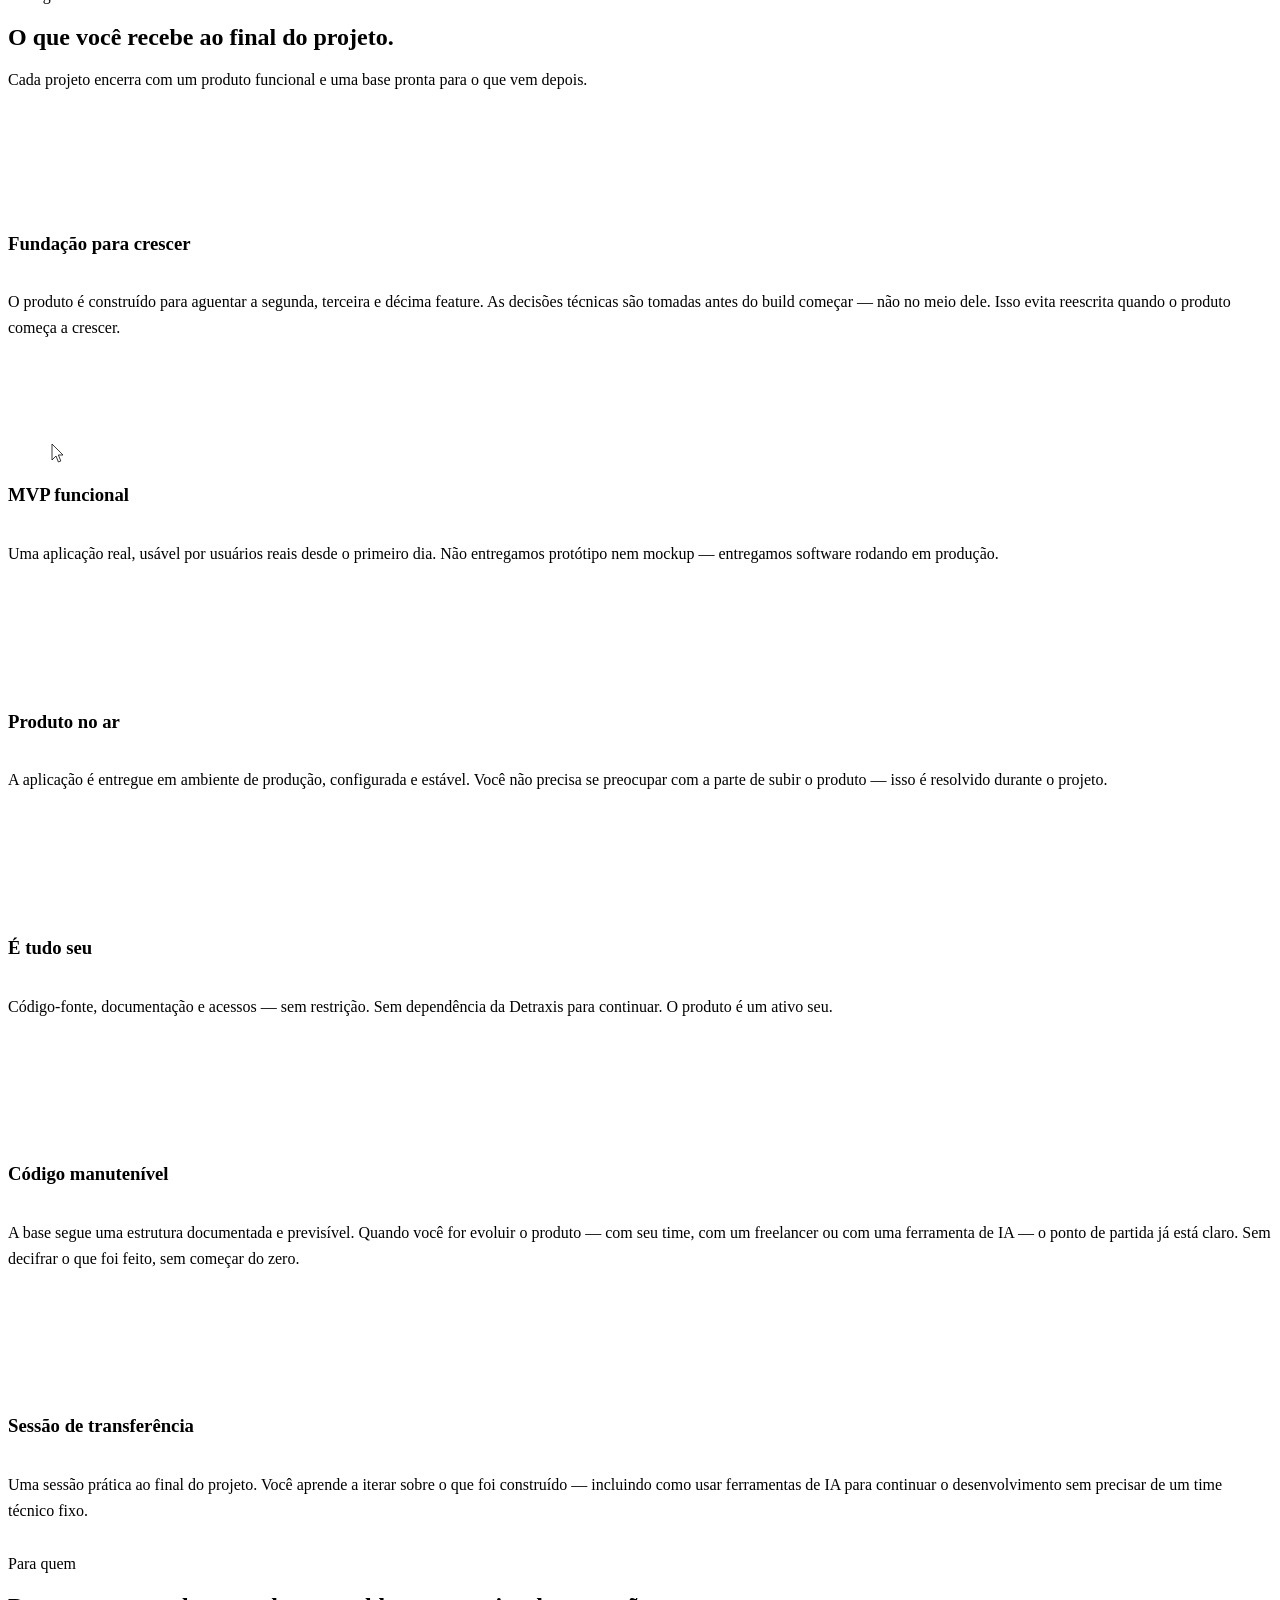
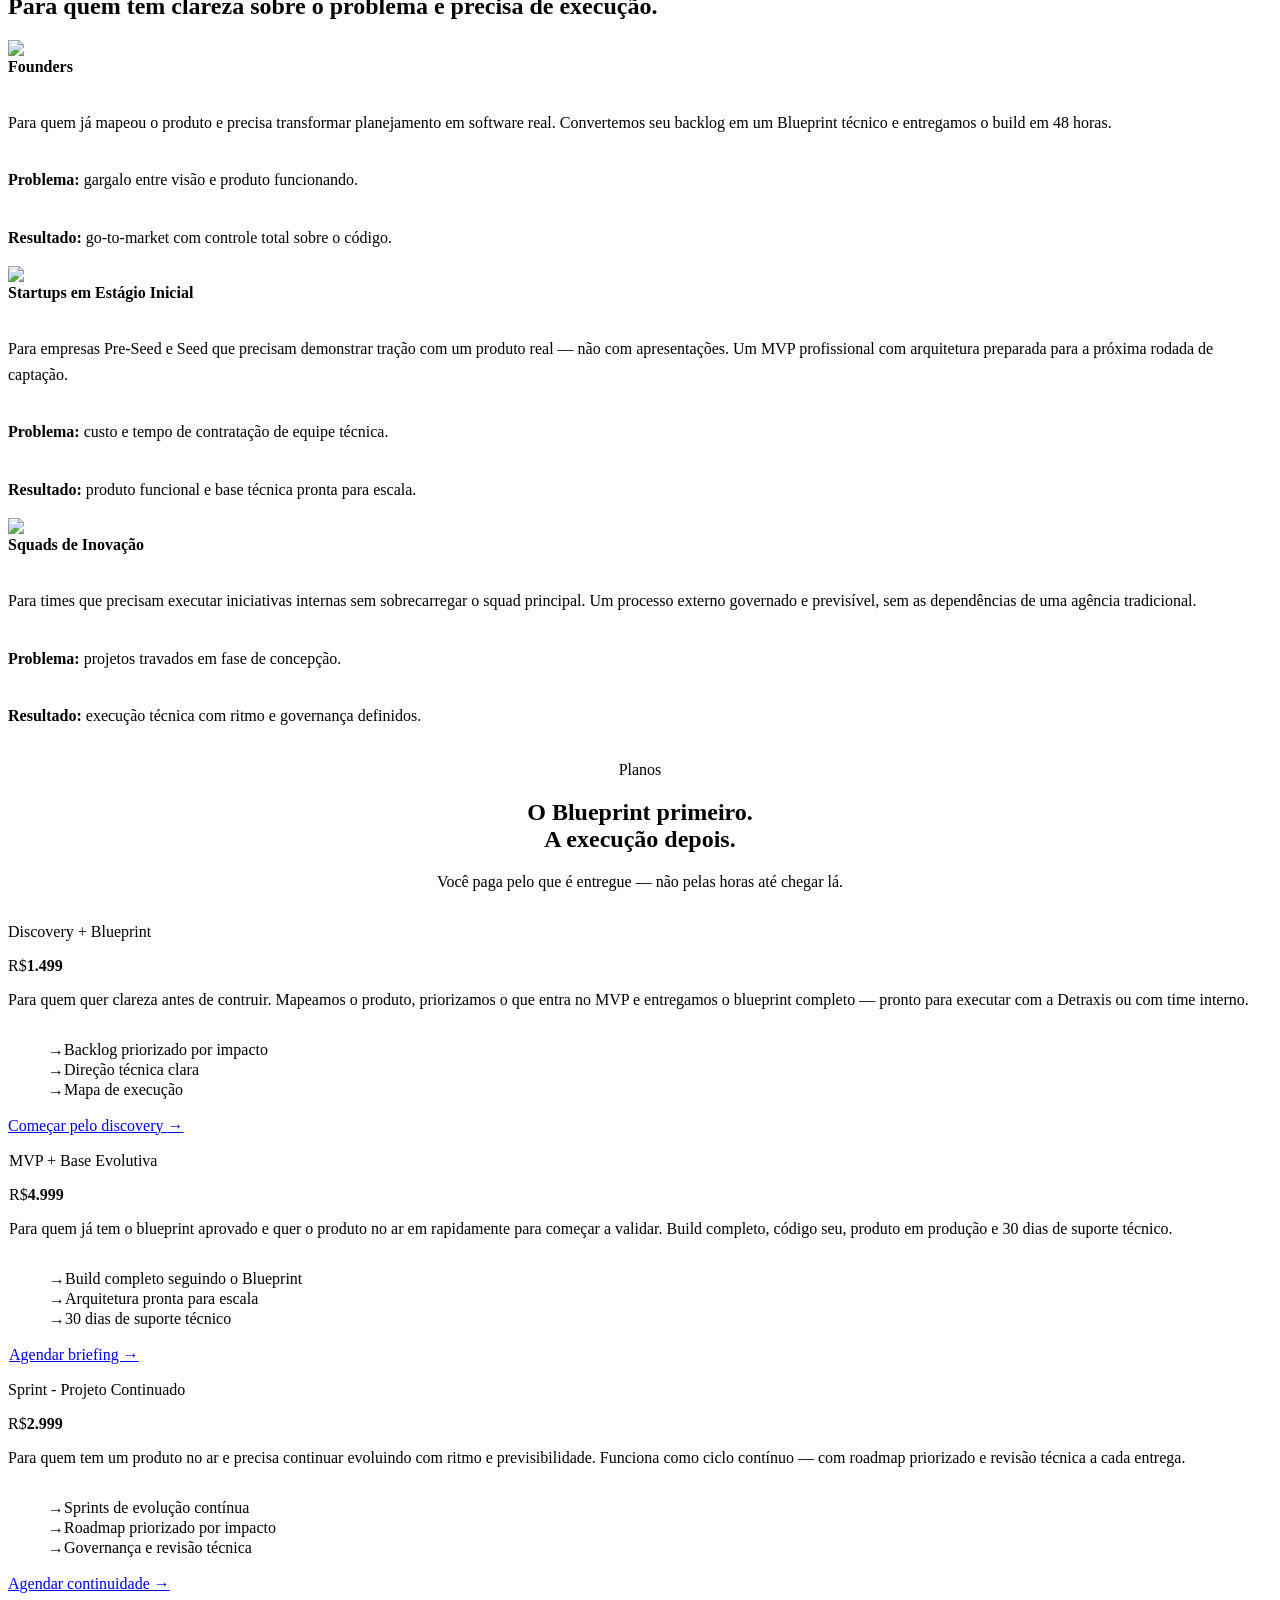
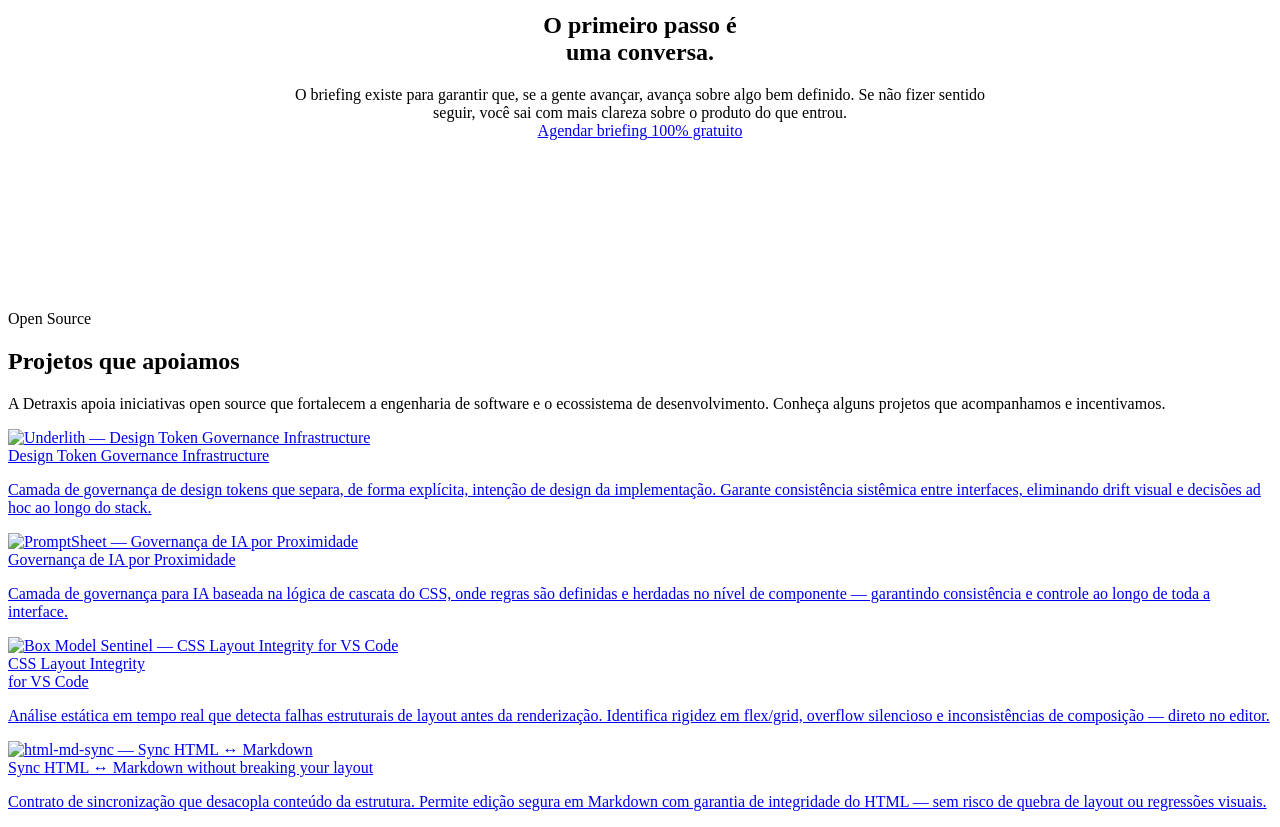
==== commit 261b57de: "General review" ====
--- a/index.html
+++ b/index.html
@@ -1,40 +1,41 @@
 <!DOCTYPE html>
 <html lang="pt-BR">
+
 <head>
   <meta charset="UTF-8">
   <meta name="viewport" content="width=device-width, initial-scale=1.0">
+  <meta name="robots" content="index, follow">
+  
   <title>Detraxis — Do briefing ao código. Sem improvisos.</title>
-  <meta name="description"
-    content="Geração determinística de produtos orientada por blueprint.">
+  <meta name="description" content="Através de um processo de montagem orientado por blueprint, garantimos que cada linha de código tenha um propósito. Receba um produto funcional, um backlog priorizado e uma base técnica que escala com o seu negócio.">
+  <link rel="canonical" href="https://mikaelcarrara.github.io/detraxis-site/">
+
+  <link rel="icon" href="site/img/favicon.png" type="image/png">
+  <link rel="apple-touch-icon" href="site/img/favicon.png">
+
   <link rel="preconnect" href="https://fonts.googleapis.com">
   <link rel="preconnect" href="https://fonts.gstatic.com" crossorigin>
-  <link
-    href="https://fonts.googleapis.com/css2?family=Inter:wght@100..900&family=DM+Sans:opsz,wght@9..40,300;9..40,400;9..40,500;9..40,600&display=swap"
-    rel="stylesheet">
+  <link href="https://fonts.googleapis.com/css2?family=Inter:wght@100..900&family=DM+Sans:opsz,wght@9..40,300;9..40,400;9..40,500;9..40,600&display=swap" rel="stylesheet">
   <link rel="stylesheet" href="site/css/style.css">
   <link href="https://unpkg.com/aos@2.3.1/dist/aos.css" rel="stylesheet">
 
-  <link rel="icon" href="site/img/favicon.png" type="image/png">
-
-  <!-- Open Graph -->
   <meta property="og:type" content="website">
+  <meta property="og:url" content="https://mikaelcarrara.github.io/detraxis-site/">
   <meta property="og:site_name" content="Detraxis">
   <meta property="og:locale" content="pt_BR">
-
   <meta property="og:title" content="Detraxis — Do briefing ao código. Sem improvisos.">
-  <meta property="og:url" content="https://mikaelcarrara.github.io/detraxis-site/">
-
-  <meta property="og:image" content="https://mikaelcarrara.github.io/detraxis-site/site/img/social.png">
+  <meta property="og:description" content="Através de um processo de montagem orientado por blueprint, garantimos que cada linha de código tenha um propósito. Receba um produto funcional, um backlog priorizado e uma base técnica que escala com o seu negócio.">
+  <meta property="og:image" content="https://mikaelcarrara.github.io/detraxis-site/site/img/social.jpg">
   <meta property="og:image:type" content="image/png">
   <meta property="og:image:width" content="1200">
   <meta property="og:image:height" content="630">
   <meta property="og:image:alt" content="Detraxis — Do briefing ao código. Sem improvisos.">
 
-  <!-- Twitter / X -->
   <meta name="twitter:card" content="summary_large_image">
+  <meta name="twitter:url" content="https://mikaelcarrara.github.io/detraxis-site/">
   <meta name="twitter:title" content="Detraxis — Do briefing ao código. Sem improvisos.">
   <meta name="twitter:description" content="Através de um processo de montagem orientado por blueprint, garantimos que cada linha de código tenha um propósito. Receba um produto funcional, um backlog priorizado e uma base técnica que escala com o seu negócio.">
-  <meta name="twitter:image" content="https://mikaelcarrara.github.io/detraxis-site/site/img/social.png">
+  <meta name="twitter:image" content="https://mikaelcarrara.github.io/detraxis-site/site/img/social.jpg">
 </head>
 
 <body>
@@ -532,7 +533,7 @@
             O Blueprint primeiro.<br> A execução depois.
           </h2>
           <p class="desc">
-            Pague pelo resultado técnico — não por horas de desenvolvimento manual.
+            Você paga pelo que é entregue — não pelas horas até chegar lá.
           </p>
         </div>
 
@@ -668,7 +669,7 @@
         <form class="form" id="lead-form" data-submit-endpoint="https://formspree.io/f/SEU_FORM_ID" novalidate>
           <div class="form__header">
             <h2 class="form__title" id="lead-modal-title">Agende seu briefing</h2>
-            <p class="form__subtitle">Preencha os dados e retornamos com o próximo passo para o plano ideal.</p>
+            <p class="form__subtitle">Preencha seus dados para avançarmos com o plano ideal para seu projeto.</p>
           </div>
           <div class="form__group">
             <label class="form__label" for="lead-name">Nome</label>
@@ -711,6 +712,39 @@
       </div>
     </div>
   </main>
+  
+  <section class="section open-support" aria-labelledby="open-title">
+    <canvas id="open-canvas" class="open-canvas"></canvas>
+    <div class="container">
+      <div class="section-header" data-aos="fade-up">
+        <p class="label">Open Source</p>
+        <h2 id="open-title" class="headline headline--md">Projetos que apoiamos</h2>
+        <p class="desc">A Detraxis apoia iniciativas open source que fortalecem a engenharia de software e o ecossistema de desenvolvimento. Conheça alguns projetos que acompanhamos e incentivamos.</p>
+      </div>
+      <div class="open-grid grid grid-4" role="list" data-aos="fade-up" data-aos-delay="80">
+        <a class="open-item" href="https://mikaelcarrara.github.io/underlith/" target="_blank" rel="noopener" role="listitem" aria-label="Underlith — Design Token Governance Infrastructure">
+          <img src="site/img/open/image 1.jpg" alt="Underlith — Design Token Governance Infrastructure">
+          <div class="open-name">Design Token Governance Infrastructure</div>
+          <p class="open-desc">Camada de governança de design tokens que separa, de forma explícita, intenção de design da implementação. Garante consistência sistêmica entre interfaces, eliminando drift visual e decisões ad hoc ao longo do stack.</p>
+        </a>
+        <a class="open-item" href="https://mikaelcarrara.github.io/prompt-sheet/" target="_blank" rel="noopener" role="listitem" aria-label="PromptSheet — Governança de IA por Proximidade">
+          <img src="site/img/open/image 2.jpg" alt="PromptSheet — Governança de IA por Proximidade">
+          <div class="open-name">Governança de IA por Proximidade</div>
+          <p class="open-desc">Camada de governança para IA baseada na lógica de cascata do CSS, onde regras são definidas e herdadas no nível de componente — garantindo consistência e controle ao longo de toda a interface.</p>
+        </a>
+        <a class="open-item" href="https://mikaelcarrara.github.io/box-model-sentinel/" target="_blank" rel="noopener" role="listitem" aria-label="Box Model Sentinel — CSS Layout Integrity for VS Code">
+          <img src="site/img/open/image 3.jpg" alt="Box Model Sentinel — CSS Layout Integrity for VS Code">
+          <div class="open-name">CSS Layout Integrity<br> for VS Code</div>
+          <p class="open-desc">Análise estática em tempo real que detecta falhas estruturais de layout antes da renderização. Identifica rigidez em flex/grid, overflow silencioso e inconsistências de composição — direto no editor.</p>
+        </a>
+        <a class="open-item" href="https://mikaelcarrara.github.io/html-md-sync/" target="_blank" rel="noopener" role="listitem" aria-label="html-md-sync — Sync HTML ↔ Markdown sem quebrar layout">
+          <img src="site/img/open/image 4.jpg" alt="html-md-sync — Sync HTML ↔ Markdown">
+          <div class="open-name">Sync HTML ↔ Markdown without breaking your layout</div>
+          <p class="open-desc">Contrato de sincronização que desacopla conteúdo da estrutura. Permite edição segura em Markdown com garantia de integridade do HTML — sem risco de quebra de layout ou regressões visuais.</p>
+        </a>
+      </div>
+    </div>
+  </section>
 
   <script src="https://unpkg.com/aos@2.3.1/dist/aos.js"></script>
   <script>
@@ -723,6 +757,8 @@
   </script>
   <script src="site/js/hero.js"></script>
   <script src="site/js/form.js"></script>
+  <script src="site/js/cookie-consent.js"></script>
+  <script src="site/js/open-anim.js"></script>
 
 </body>
 
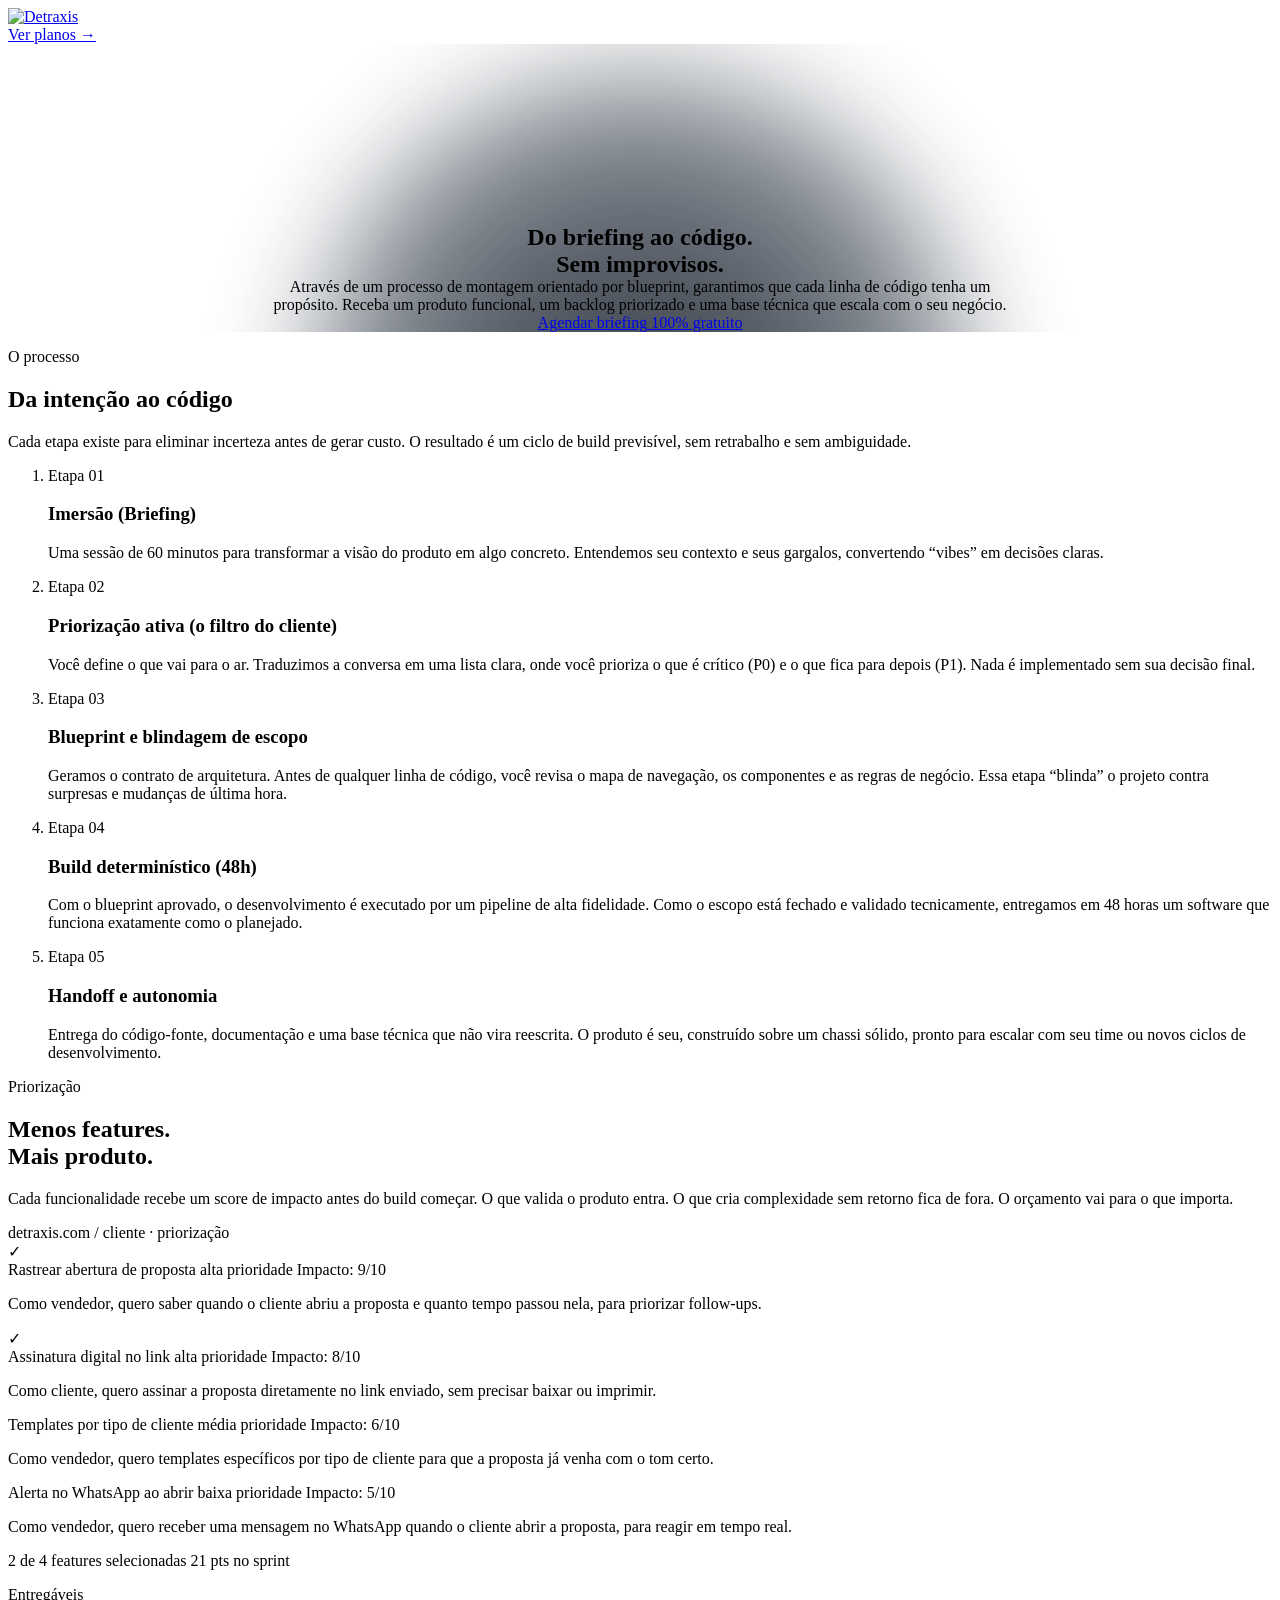
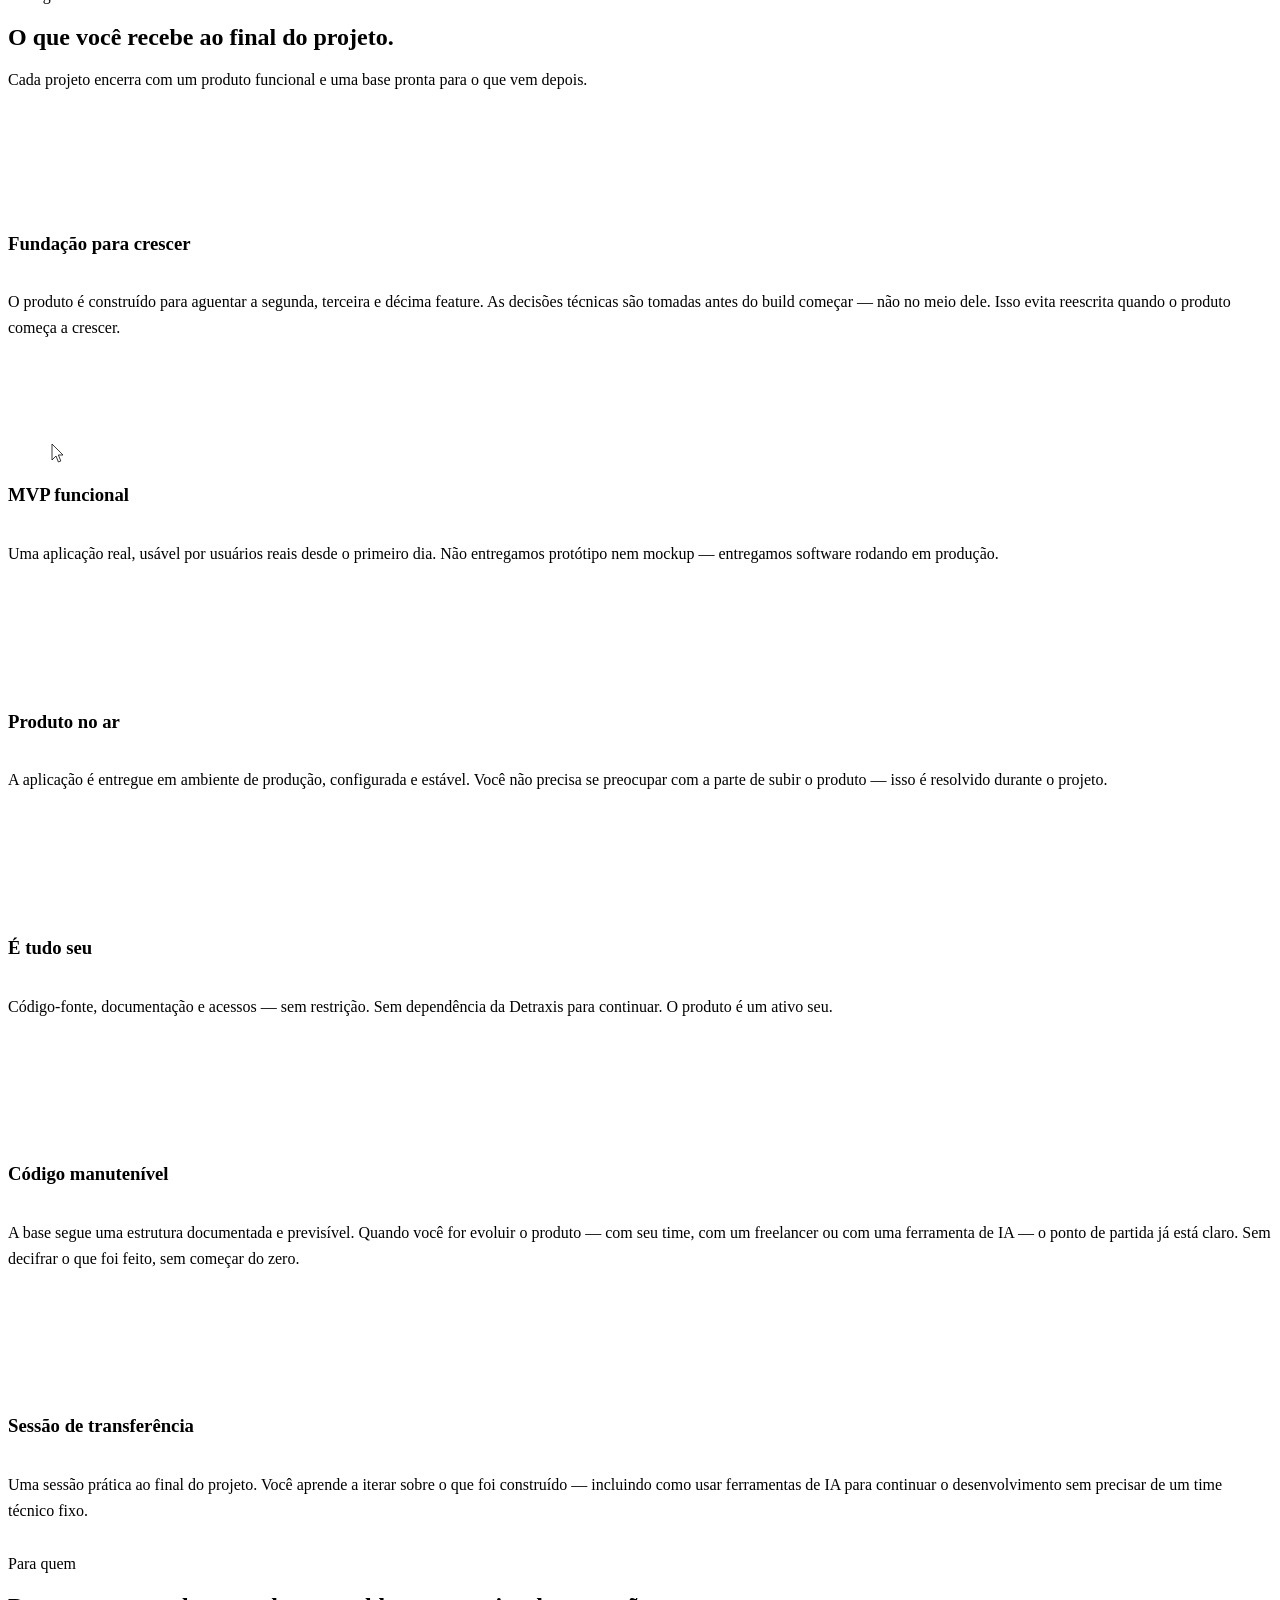
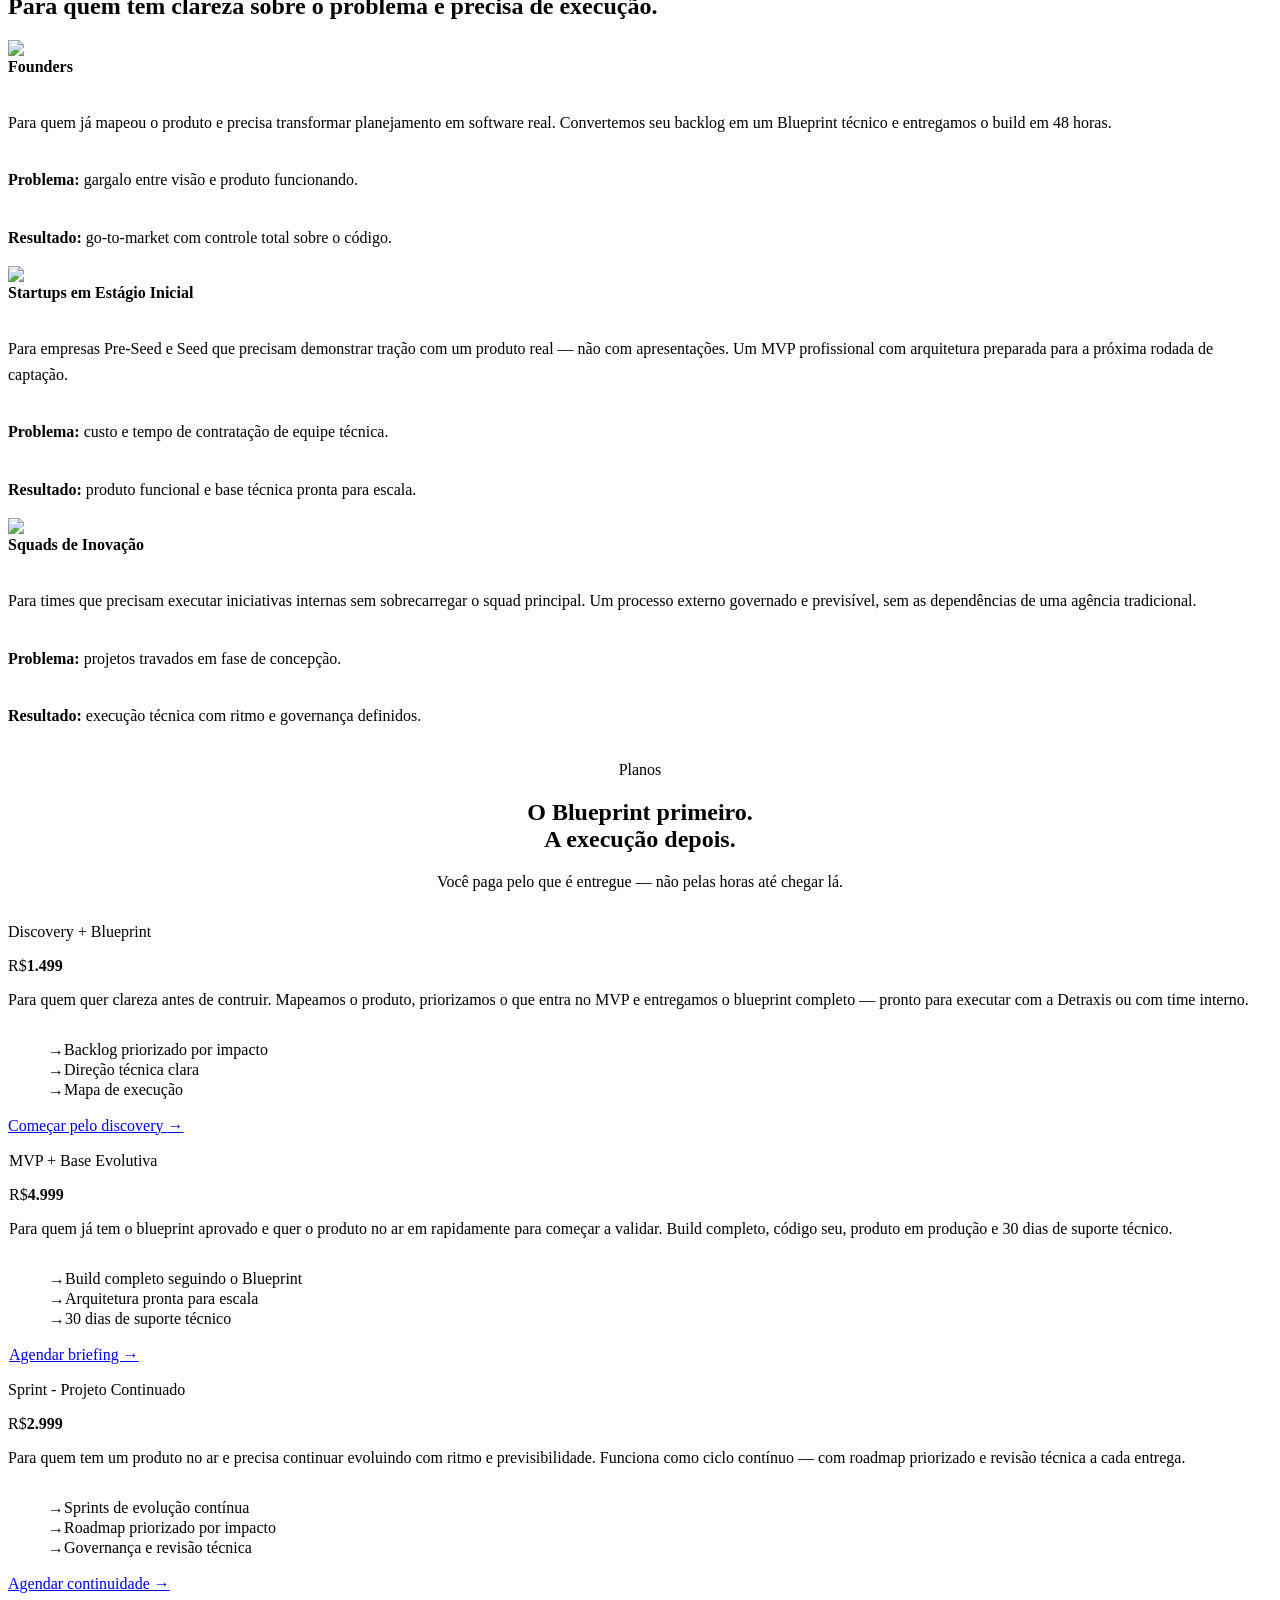
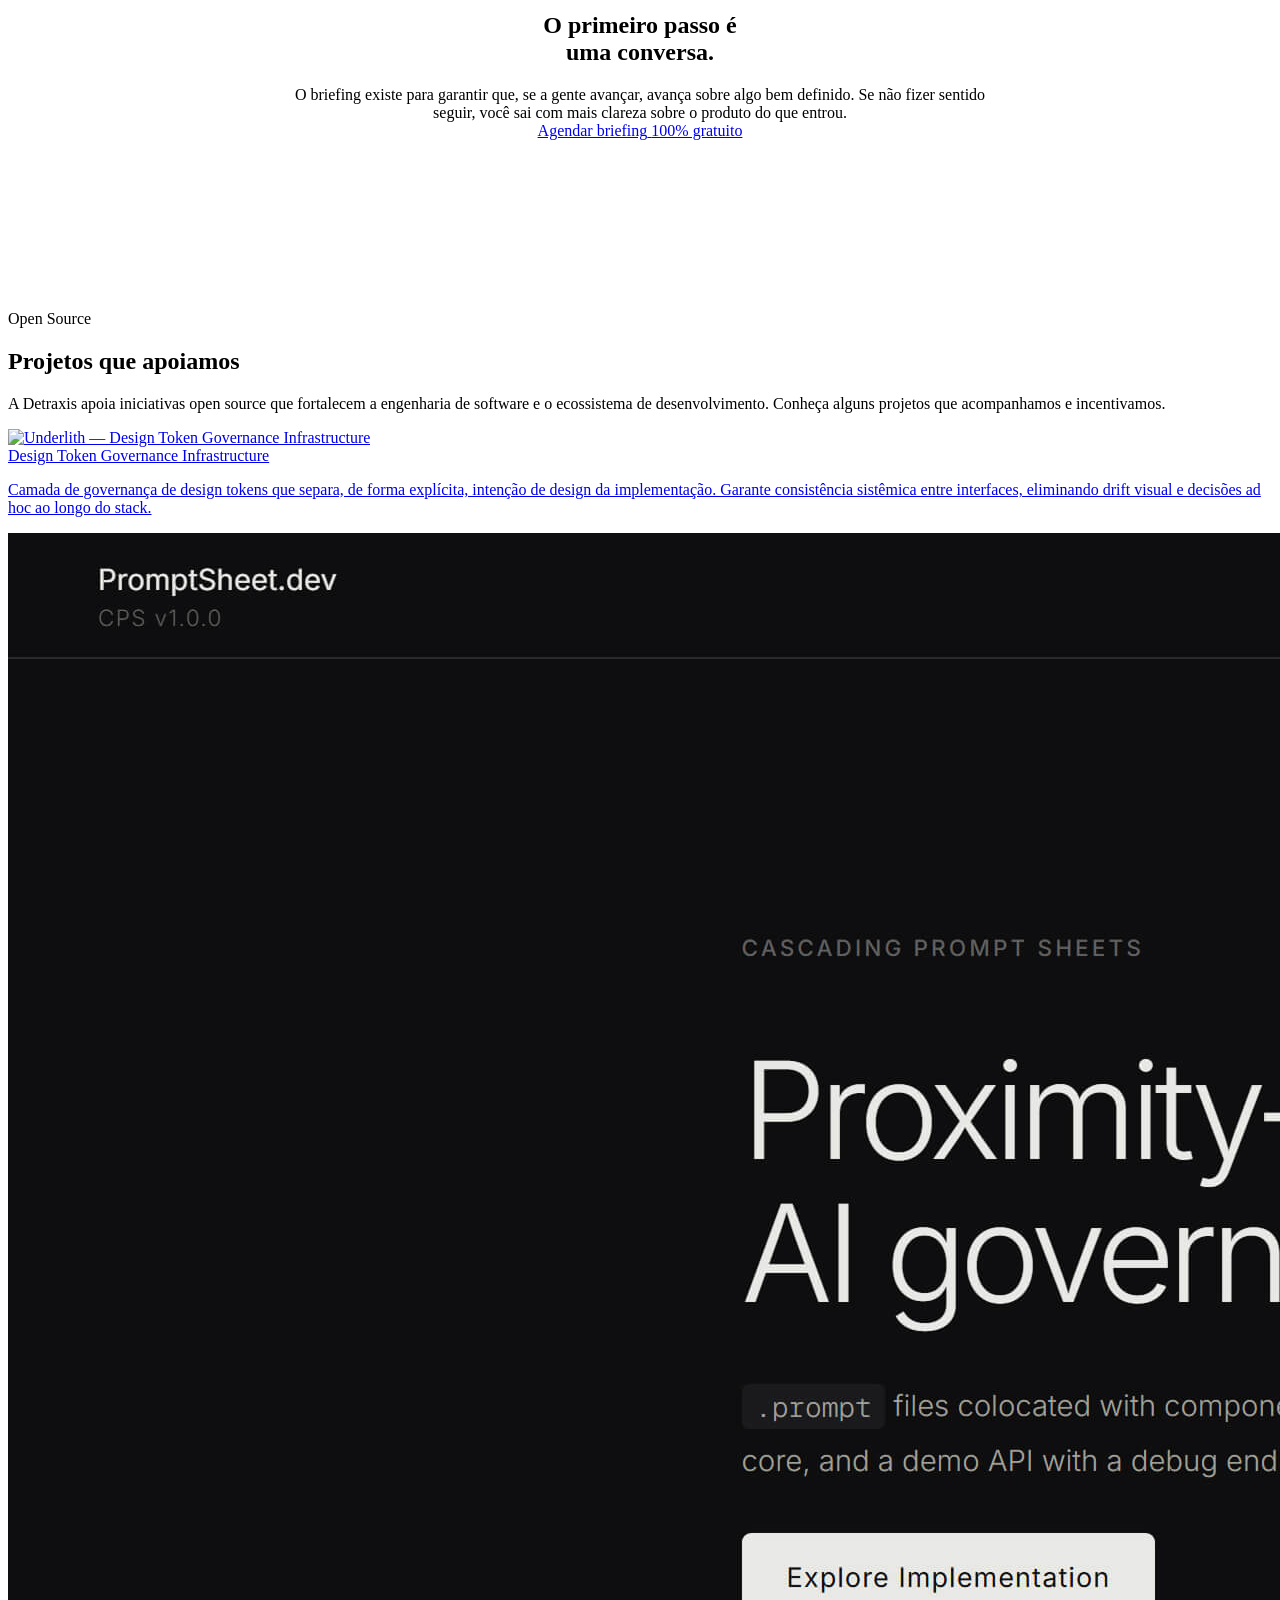
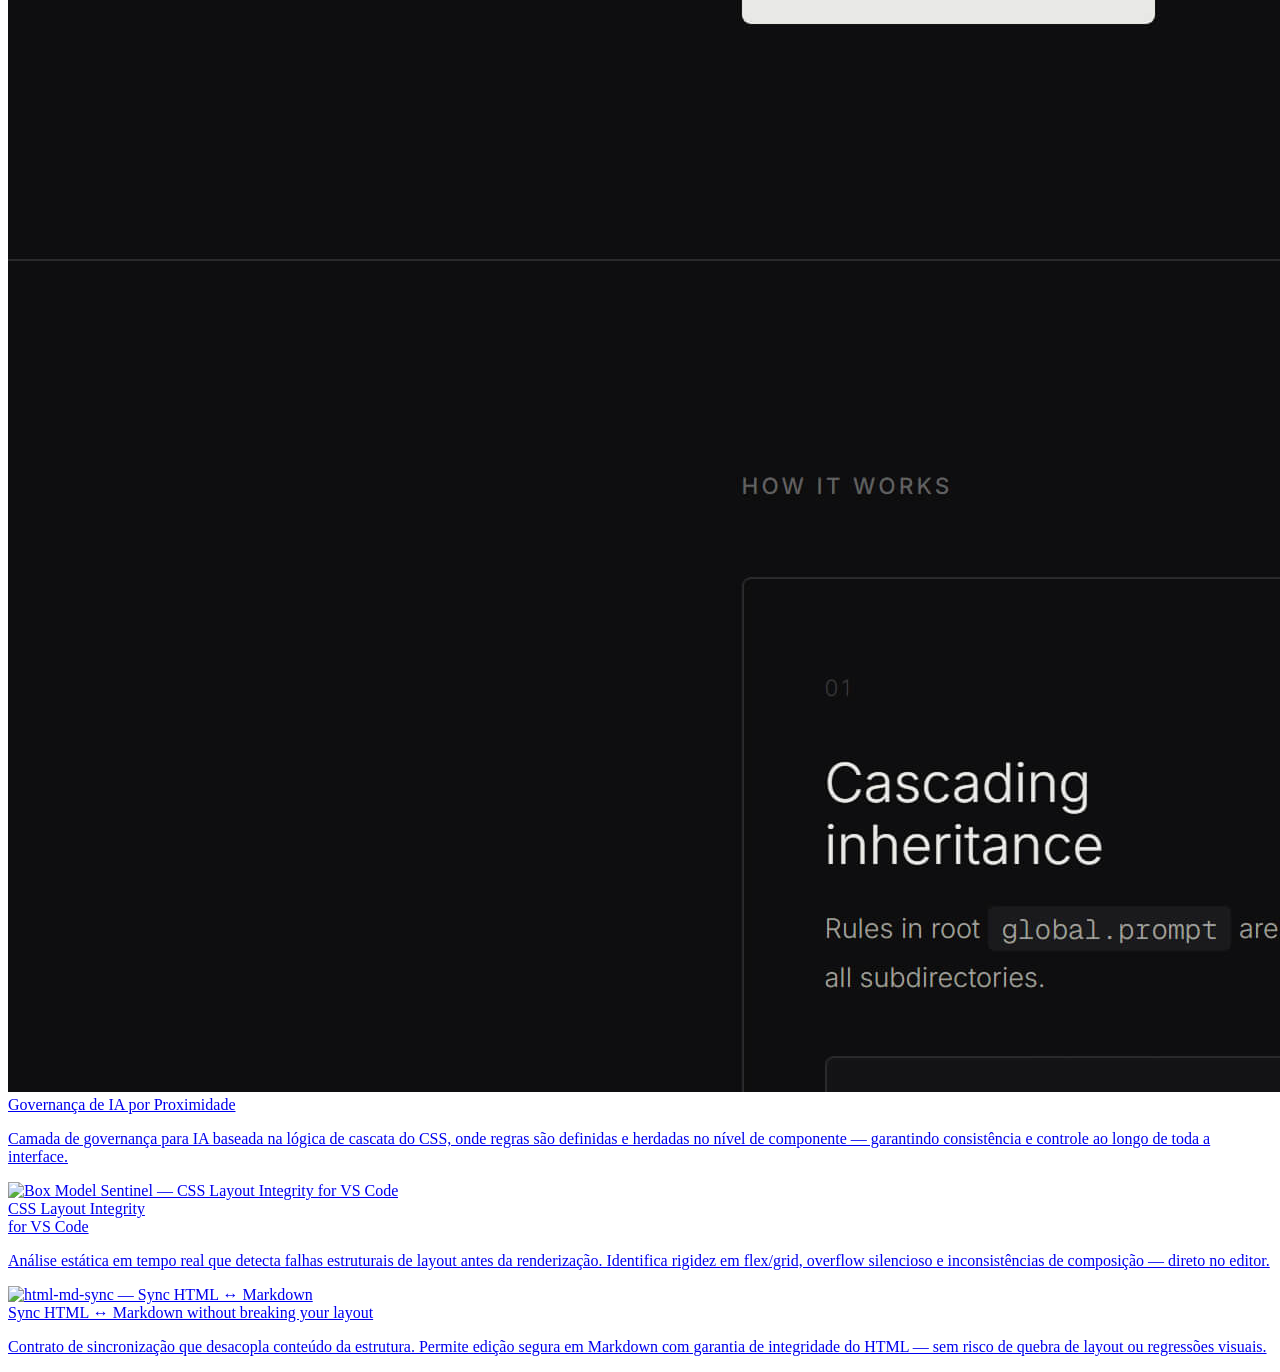
==== commit fa3dd221: "Updated open source banner" ====
--- a/index.html
+++ b/index.html
@@ -36,6 +36,7 @@
   <meta name="twitter:title" content="Detraxis — Do briefing ao código. Sem improvisos.">
   <meta name="twitter:description" content="Através de um processo de montagem orientado por blueprint, garantimos que cada linha de código tenha um propósito. Receba um produto funcional, um backlog priorizado e uma base técnica que escala com o seu negócio.">
   <meta name="twitter:image" content="https://mikaelcarrara.github.io/detraxis-site/site/img/social.jpg">
+  <meta name="formspree-id" content="xlgogqeq">
 </head>
 
 <body>
@@ -666,10 +667,10 @@
       <div class="modal__overlay" data-modal-close></div>
       <div class="modal__dialog" role="dialog" aria-modal="true" aria-labelledby="lead-modal-title">
         <button class="modal__close" type="button" aria-label="Fechar modal" data-modal-close>×</button>
-        <form class="form" id="lead-form" data-submit-endpoint="https://formspree.io/f/SEU_FORM_ID" novalidate>
+        <form class="form" id="lead-form" data-submit-endpoint="https://formspree.io/f/xlgogqeq" method="POST" novalidate>
           <div class="form__header">
-            <h2 class="form__title" id="lead-modal-title">Agende seu briefing</h2>
-            <p class="form__subtitle">Preencha seus dados para avançarmos com o plano ideal para seu projeto.</p>
+            <h2 class="form__title" id="lead-modal-title">Agendar briefing</h2>
+            <p class="form__subtitle">Preencha com seus dados e clique em enviar.</p>
           </div>
           <div class="form__group">
             <label class="form__label" for="lead-name">Nome</label>
@@ -680,27 +681,8 @@
             <input class="form__input" id="lead-email" name="email" type="email" autocomplete="email" required>
           </div>
           <div class="form__group">
-            <span class="form__label">Selecione o plano</span>
-            <div class="form__plans" role="radiogroup" aria-label="Planos disponíveis">
-              <label class="selectable-card" data-plan-card data-plan-value="Discovery + Blueprint">
-                <input type="radio" name="plan" value="Discovery + Blueprint" required>
-                <span class="selectable-card__name">Discovery + Blueprint</span>
-                <span class="selectable-card__price">R$ 1.499</span>
-                <span class="selectable-card__description">Mapeamento, backlog priorizado e blueprint pronto para execução.</span>
-              </label>
-              <label class="selectable-card" data-plan-card data-plan-value="MVP + Base Evolutiva">
-                <input type="radio" name="plan" value="MVP + Base Evolutiva" required>
-                <span class="selectable-card__name">MVP + Base Evolutiva</span>
-                <span class="selectable-card__price">R$ 4.999</span>
-                <span class="selectable-card__description">Build completo, base escalável e produto no ar.</span>
-              </label>
-              <label class="selectable-card" data-plan-card data-plan-value="Sprint - Projeto Continuado">
-                <input type="radio" name="plan" value="Sprint - Projeto Continuado" required>
-                <span class="selectable-card__name">Sprint - Projeto Continuado</span>
-                <span class="selectable-card__price">R$ 2.999</span>
-                <span class="selectable-card__description">Evolução contínua com roadmap priorizado e revisão técnica.</span>
-              </label>
-            </div>
+            <label class="form__label" for="lead-whatsapp">WhatsApp (opcional)</label>
+            <input class="form__input" id="lead-whatsapp" name="whatsapp" type="tel" autocomplete="tel" placeholder="(11) 98765-4321">
           </div>
           <div class="form__actions">
             <button class="btn btn--primary form__submit" type="submit">
@@ -728,7 +710,7 @@
           <p class="open-desc">Camada de governança de design tokens que separa, de forma explícita, intenção de design da implementação. Garante consistência sistêmica entre interfaces, eliminando drift visual e decisões ad hoc ao longo do stack.</p>
         </a>
         <a class="open-item" href="https://mikaelcarrara.github.io/prompt-sheet/" target="_blank" rel="noopener" role="listitem" aria-label="PromptSheet — Governança de IA por Proximidade">
-          <img src="site/img/open/image 2.jpg" alt="PromptSheet — Governança de IA por Proximidade">
+          <img src="site/img/open/image2.jpg" alt="PromptSheet — Governança de IA por Proximidade">
           <div class="open-name">Governança de IA por Proximidade</div>
           <p class="open-desc">Camada de governança para IA baseada na lógica de cascata do CSS, onde regras são definidas e herdadas no nível de componente — garantindo consistência e controle ao longo de toda a interface.</p>
         </a>
@@ -757,8 +739,6 @@
   </script>
   <script src="site/js/hero.js"></script>
   <script src="site/js/form.js"></script>
-  <script src="site/js/cookie-consent.js"></script>
-  <script src="site/js/open-anim.js"></script>
 
 </body>
 
--- a/site/css/style.css
+++ b/site/css/style.css
@@ -17,5 +17,6 @@
 @import url('components/cta.css');
 @import url('components/final-cta.css');
 @import url('components/icons.css');
+@import url('sections/open.css');
 @import url('animations.css');
 @import url('responsive.css');
